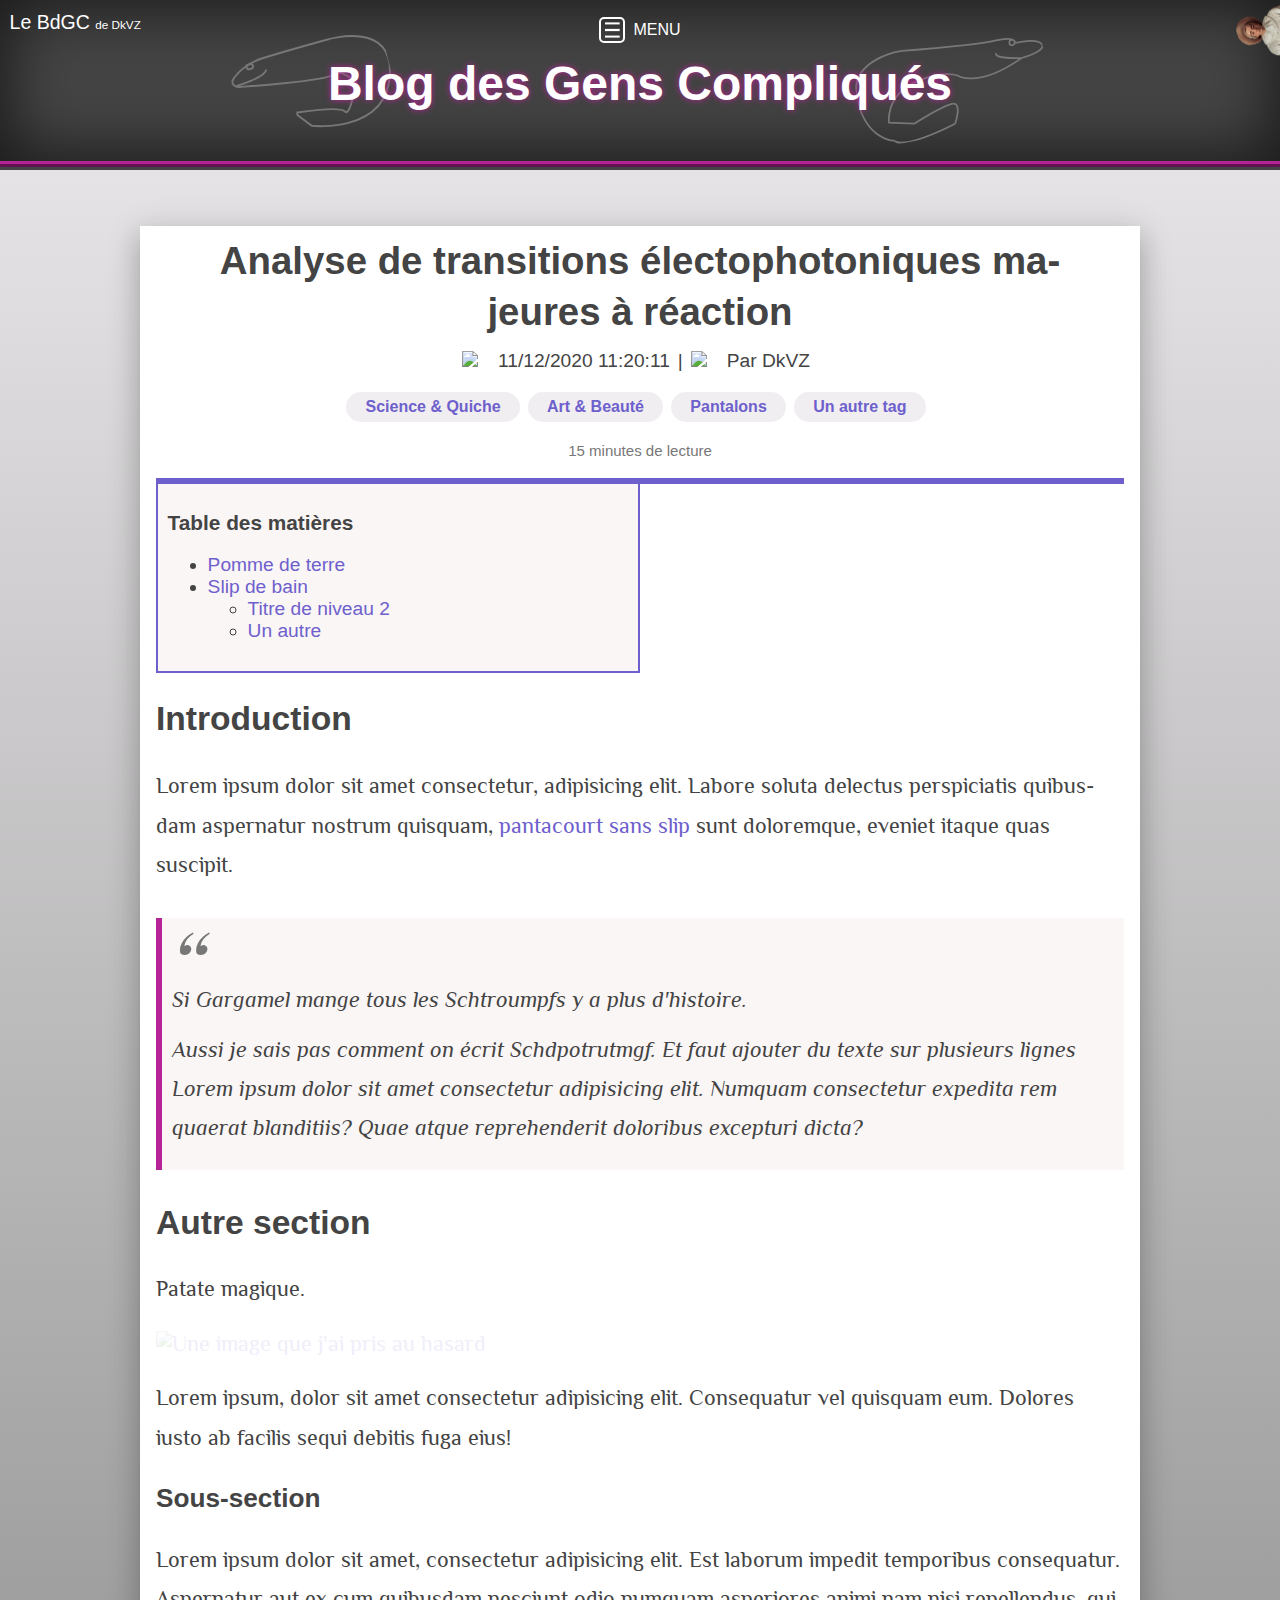
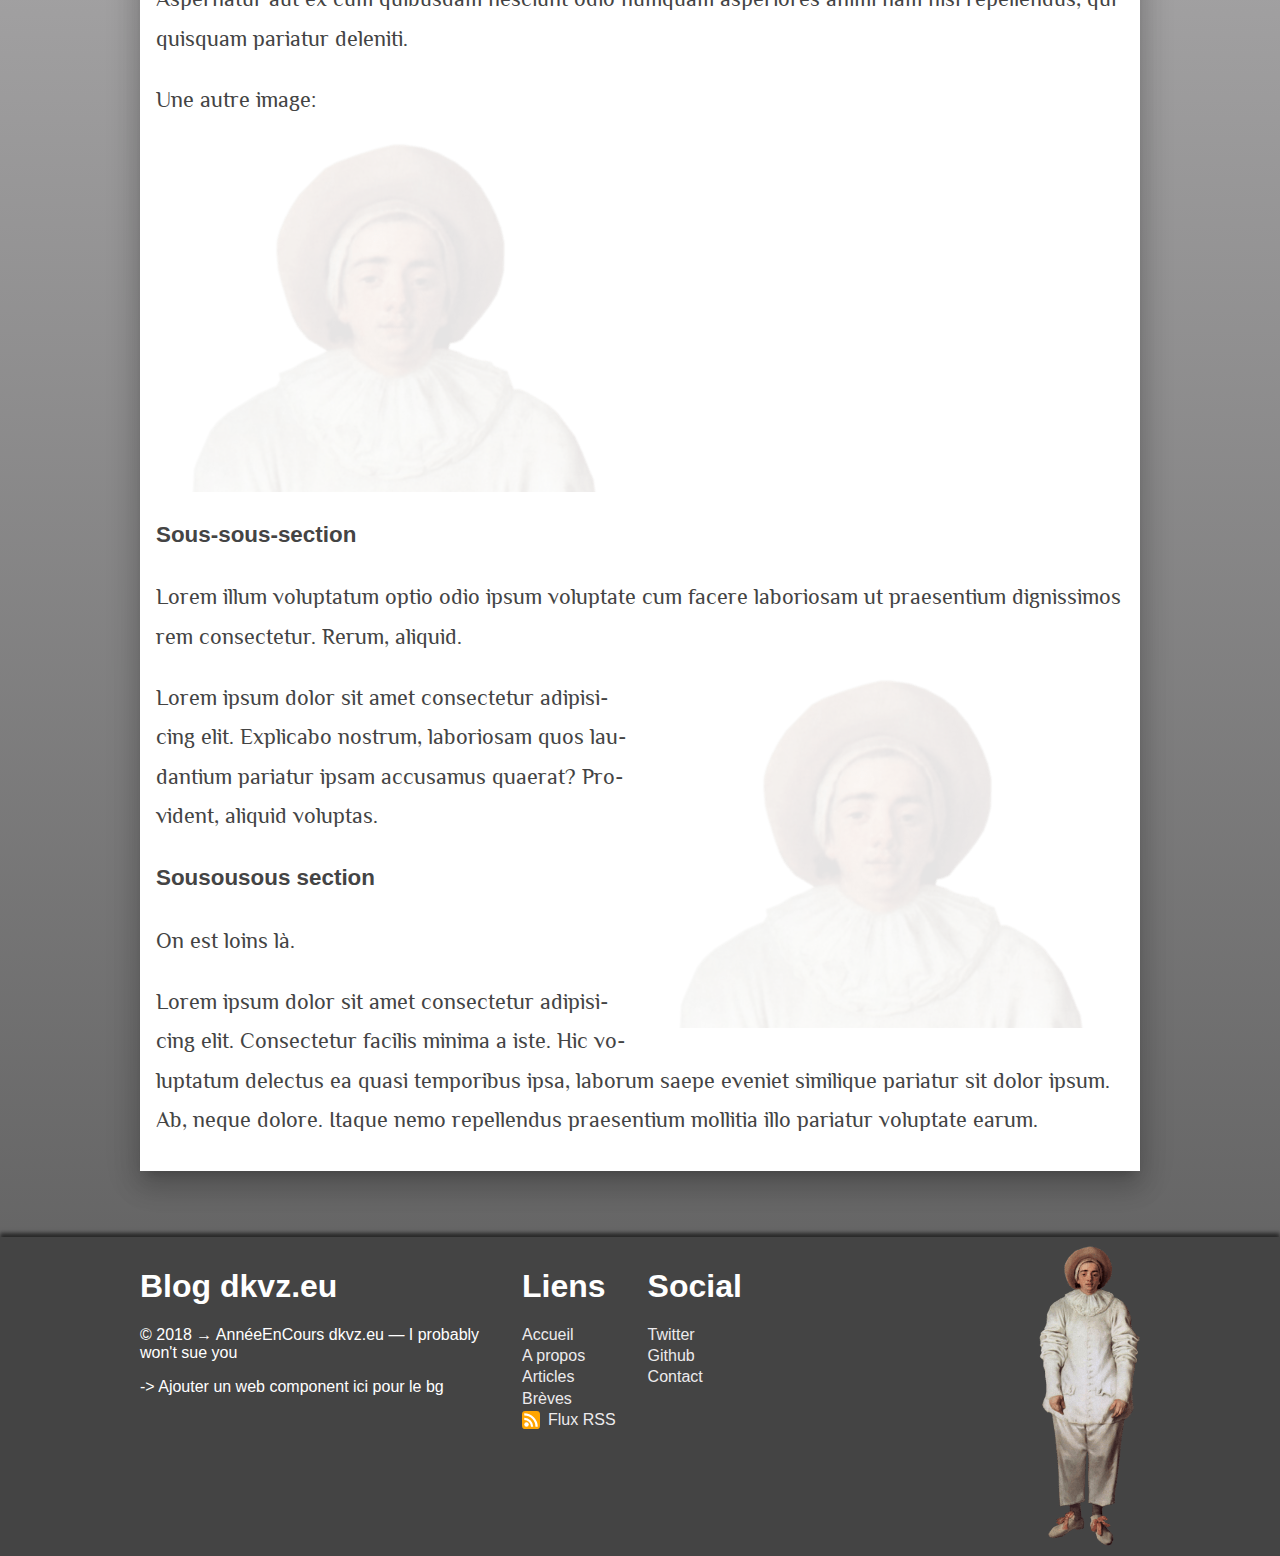
==== src/article.html @ 283147e5 "Add RSS feed icon" ====
<!DOCTYPE html>
<html lang="fr">

<head>
  <meta charset="UTF-8">
  <meta name="viewport" content="width=device-width, initial-scale=1.0">
  <link rel="preconnect" href="https://fonts.googleapis.com">
  <link rel="preconnect" href="https://fonts.gstatic.com" crossorigin>
  <link href="https://fonts.googleapis.com/css2?family=Philosopher:ital,wght@0,400;0,700;1,400;1,700&display=swap" rel="stylesheet"> 
  <link rel="stylesheet" href="css/style.css">
  <title>DkVZ.eu Blog 3.0 - Proof of concept</title>
  <noscript>
    <style>
      ._js-only {
        display: none !important;
      }
    </style>
  </noscript>
  <script defer="defer" src="js/main.js"></script>
  <script defer="defer" src="js/article.js"></script>
</head>

<body class="bg--gradient">
  <aside class="header">
    <a class="header__title" href="/">Le BdGC <span class="text text--smaller">de DkVZ</span></a>
    <label class="menu-btn input" tabindex="0" role="button" aria-controls="menu" aria-label="Afficher le menu"
      for="menu-checkbox">
      <svg class="menu-btn__icon" viewBox="0 0 7 7">
        <rect class="line-1" y="0" width="7" height="1"></rect>
        <rect class="line-2" y="3" width="7" height="1"></rect>
        <rect class="line-3" y="6" width="7" height="1"></rect>
      </svg>
      <span>Menu</span>
    </label>
    <input aria-hidden="true" type="checkbox" id="menu-checkbox" name="menu-checkbox">
    <div id="menu">
      <nav class="menu">
        <div class="section-title">
          <h1 class="section-title__big-title">Menu</h1>
        </div>
        <ul class="menu__list">
          <li>
            <a href="index.html">Accueil</a>
          </li>
          <li>
            <a href="article.html">Blog</a>
          </li>
          <li>
            <a href="#">Contact</a>
          </li>
          <li>
            <a href="#">About us</a>
          </li>
        </ul>
      </nav>
    </div>
  </aside>
  <header class="hero">
    <div class="hero__inner">
      <noscript>
        <img class="hero__img hero__img--v1" src="img/shrimp_plain1.svg" alt="Brand logo 1">
        <img class="hero__img hero__img--v2" src="img/shrimp_plain2.svg" alt="Brand logo 2">
      </noscript>
      <svg class="hero__img hero__img--v1 _js-only" viewBox="0 0 587.5 386.1">
        <g fill="none" stroke="#000">
          <path
            d="m8.761 125.5s39.02-50.21 131.9-55.45c92.85-5.238 243.3-8.839 243.3-8.839s260.6-14.45 193.2 187.4c-67.48 201.8-323.3 107.4-323.3 107.4l-42.04-51.56 1.912-8.809s155.8 13.05 171.7 38.7c15.84 25.66 64.48-96.56 64.48-96.56s-38.02-61.14-74.13-45.8c-36.11 15.34-339.4-38.07-339.4-38.07s-32.77-2.435-27.47-28.42"
            stroke-width="1.875" />
          <ellipse cx="84.63" cy="89" rx="12.61" ry="9.085" stroke-width="1.875" />
          <path d="m15.26 146.6s118.7-4.896 125.4-33.02" stroke-width="1.875" />
        </g>
      </svg>
      <svg class="hero__img hero__img--v2 _js-only" viewBox="0 0 216.5 117.7">
        <g transform="translate(-137 -93.78)">
          <path
            d="m162.8 143.1c34.08-5.722 26.66-10.79 26.66-10.79m-16.41-8.322a3.018 3.018 0 0 1-3.018 3.018 3.018 3.018 0 0 1-3.018-3.018 3.018 3.018 0 0 1 3.018-3.018 3.018 3.018 0 0 1 3.018 3.018zm77.22 77.5s-13.44-23.57-0.7071-22.63c12.73 0.9428 45.49 13.67 45.49 13.67l27.98-6.439s-1.309-29.01-35.15-38.51c-33.84-9.5-50.58 1.107-50.58 1.107s-19.6 18.99-74.5-5.592c0 0-29.17-2.189-25.42-10.79 3.752-8.602 29.16-7.136 29.16-7.136s-1.652-8.133 20.65-7.039c22.3 1.095 106.2-8.535 106.2-8.535m27.33 97.55s-5.186 12.73-70.48-5.657m43.14-91.89s61.97-3.407 59.85 44.48c-2.113 47.89-32.52 53.07-32.52 53.07"
            fill="none" stroke="#000" stroke-width=".5292" />
        </g>
      </svg>
    </div>
    <div class="hero__mid">
      <h1 class="main-title">Blog des Gens Compliqués</h1>
    </div>
    <!--
    <div class="hero__bottom">
      Search bar will be here for pages other than the main
    </div>
    -->
  </header>

  <main class="trans-left">

    <article class="content-card content-card--page-card">
      <div class="article-header">
        <h1 class="article-header__title">
          Analyse de transitions électophotoniques majeures à réaction
        </h1>
        <div class="article-header__desc mt-2">
          <img width="28" src="img/calendar-alt.svg" class="icon" alt="Publié le">
          <span>11/12/2020 11:20:11</span>
          <span>|</span>
          <img width="28" src="img/edit.svg" class="icon" alt="Ecrit par">
          <span>Par DkVZ</span>
        </div>
        <div class="article-header__desc">
          <span class="pill mt-3">
            <a href="#">Science & Quiche</a>
          </span>
          <span class="pill mt-3">
            <a href="#">Art & Beauté</a>
          </span>
          <span class="pill mt-3">
            <a href="#">Pantalons</a>
          </span>
          <span class="pill mt-3">
            <a href="#">Un autre tag</a>
          </span>
        </div>
        <div class="article-header__desc text-muted mt-3">
          15 minutes de lecture
        </div>
      </div>

      <div class="article-toc">
        <h2 class="article-toc__title">Table des matières</h2>
        <ul>
          <li>
            <a href="#">Pomme de terre</a>
          </li>
          <li><a href="#">Slip de bain</a>
            <ul>
              <li><a href="#">Titre de niveau 2</a></li>
              <li><a href="#">Un autre</a></li>
            </ul>
          </li>
        </ul>
      </div>

      <div class="article-content">
        <h2>Introduction</h2>

        <p>Lorem ipsum dolor sit amet consectetur, adipisicing elit. Labore soluta delectus perspiciatis quibusdam
          aspernatur nostrum quisquam, <a href="https://dkvz.eu" target="_blank" rel="noopener noreferrer">pantacourt
            sans slip</a> sunt doloremque, eveniet itaque quas suscipit.</p>

        <blockquote>
          <p>Si Gargamel mange tous les Schtroumpfs y a plus d'histoire.</p>
          <p>Aussi je sais pas comment on écrit Schdpotrutmgf. Et faut ajouter du texte sur plusieurs lignes Lorem ipsum
            dolor sit amet consectetur adipisicing elit. Numquam consectetur expedita rem quaerat blanditiis? Quae atque
            reprehenderit doloribus excepturi dicta?</p>
        </blockquote>

        <h2>Autre section</h2>
        <p>Patate magique.</p>

        <img-lightbox class="article-image">
          <a href="img/some-image.png" target="_blank" rel="noopener noreferrer">
            <img src="img/some-image.png" alt="Une image que j'ai pris au hasard">
          </a>
        </img-lightbox>

        <p>Lorem ipsum, dolor sit amet consectetur adipisicing elit. Consequatur vel quisquam eum. Dolores iusto ab
          facilis sequi debitis fuga eius!</p>

        <h3>Sous-section</h3>
        <p>Lorem ipsum dolor sit amet, consectetur adipisicing elit. Est laborum impedit temporibus consequatur.
          Aspernatur aut ex cum quibusdam nesciunt odio numquam asperiores animi nam nisi repellendus, qui quisquam
          pariatur deleniti.</p>

        <p>Une autre image:</p>

        <div class="center-image">
          <img-lightbox class="article-image">
            <a href="img/gilleshead_350.png" target="_blank" rel="noopener noreferrer">
              <img src="img/gilleshead_350.png" alt="C'est Gilles. Je pense.">
            </a>
          </img-lightbox>
        </div>

        <h4>Sous-sous-section</h4>
        <p>Lorem illum voluptatum optio odio ipsum voluptate cum facere laboriosam ut praesentium dignissimos rem
          consectetur. Rerum, aliquid.</p>

        <div class="right">
          <img-lightbox class="article-image">
            <a href="img/gilleshead_350.png" target="_blank" rel="noopener noreferrer">
              <img src="img/gilleshead_350.png" alt="C'est Gilles. Je pense.">
            </a>
          </img-lightbox>
        </div>

        <p>Lorem ipsum dolor sit amet consectetur adipisicing elit. Explicabo nostrum, laboriosam quos laudantium
          pariatur ipsam accusamus quaerat? Provident, aliquid voluptas.</p>

        <h4>Sousousous section</h4>
        <p>On est loins là.</p>
        <p>Lorem ipsum dolor sit amet consectetur adipisicing elit. Consectetur facilis minima a iste. Hic voluptatum
          delectus ea quasi temporibus ipsa, laborum saepe eveniet similique pariatur sit dolor ipsum. Ab, neque dolore.
          Itaque nemo repellendus praesentium mollitia illo pariatur voluptate earum.</p>
      </div>

    </article>

  </main>
  <footer>
    <div class="footer">
      <div class="footer-sections">
        <section>
          <h1>Blog dkvz.eu</h1>
          <p>© 2018 &rarr; AnnéeEnCours dkvz.eu &mdash; I probably won't sue you</p>
          <p>-&gt; Ajouter un web component ici pour le bg</p>
        </section>
        <section>
          <h1>Liens</h1>
          <ul>
            <li><a href="#">Accueil</a></li>
            <li><a href="#">A propos</a></li>
            <li><a href="#">Articles</a></li>
            <li><a href="#">Brèves</a></li>
            <li><a href="#" class="flex--center"><img class="mr--1" src="img/rss_feed.svg" height="18" alt="RSS feed icon"> Flux RSS</a></li>
          </ul>
        </section>
        <section>
          <h1>Social</h1>
          <ul>
            <li><a href="#">Twitter</a></li>
            <li><a href="#">Github</a></li>
            <li><a href="#">Contact</a></li>
          </ul>
        </section>
      </div>
      <img src="img/gillescut_300.png" alt="Test Image 2">
    </div>
  </footer>

  <script src="https://unpkg.com/@dkvz/img-lightbox@0.2.0/dist/img-lightbox.js"></script>
  <script>
    customElements.define('img-lightbox', ImgLightbox.default);
  </script>

</body>

</html>
---- src/css/style.css ----
:root {
  --primary-color: rgb(110, 96, 204);
  --accent-color: rgb(182, 35, 150);
  --accent-color-lighter: rgba(224, 66, 190, 0.7);
  --ui-color: rgb(78, 205, 196);
  --secondary-color: #edebed;
  --secondary-color-transp: rgba(237, 235, 237, 0.86);
  --grayed-color: #777;
  --light-gray-color: #aaa;
  --lighter-gray: #faf6f6;
  --light-color: #fff;
  /*--dark-color: #555;*/
  --dark-color: rgb(68, 68, 68);
  --dark-color-transp: rgba(68, 68, 68, 0.86);
  --dark-color-extra-transp: rgb(68, 68, 68, 0.6);
  --main-padding: 0.6rem;
  --content-padding: 0.6rem;
  --card-padding: 0.7rem;
  --ui-shadow: 0px 0px 4px var(--dark-color);
  --text-shadow-1: 2px 2px 2px var(--accent-color);
  --text-shadow-2: 0px 0px 6px var(--accent-color);
  --main-font: 'Segoe UI', Tahoma, Geneva, Verdana, sans-serif;
  --container-width: 1000px;
  --hero-inset-shadow: inset 0px 0px 60px 10px rgba(0, 0, 0, .6);
}

* {
  box-sizing: border-box;
}

html, body {
  min-height: 100vh;
}

/** Utilities **/

.bg--gradient {
  background-color: var(--secondary-color);
  /*background: linear-gradient(to bottom, rgba(220,220,220,0.9) 0%,rgba(69,90,100,0.9) 100%);*/
  background: linear-gradient(to bottom, var(--secondary-color) 0%,rgba(68,68,68,0.9) 100%);
}

.flex--center {
  display: flex;
  justify-content: center;
  align-items: center;
}

.mr--1 {
  margin-right: 0.5rem;
}

/** End utilities **/

body {
  font-family: var(--main-font);
  display: flex;
  flex-direction: column;
  justify-content: center;
  color: var(--dark-color);
  /*background-color: var(--secondary-color);*/
  padding: 0;
  margin: 0;
  overflow-x: hidden;
}

body[data-overlay]:after {
  content: "";
  display: block;
  position: absolute;
  top: 0;
  left: 0;
  height: 100%;
  width: 100%;
  z-index: 12;
  background-color: #000;
  background-color: rgba(0,0,0,0.6);
}

body[data-overlay] {
  overflow: hidden;
}

a {
  text-decoration: none;
  color: var(--primary-color);
}

a:hover,
a:active {
  animation: zomg 3s infinite;
}

.article-image {
  box-shadow: var(--ui-shadow);
}

.to-reveal {
  opacity: 0.1;
  transition: opacity 0.5s;
}

/* 
This isn't BEM but it's historical to work
with blog content
*/
.center-image {
  margin: 0 auto;
}

img-lightbox:active, img-lightbox:focus {
  outline: 4px solid var(--ui-color);
}

img-lightbox a, img-lightbox img {
  display: block;
  max-width: 100%;
}

/* 
Found the basis here:
https://css-tricks.com/snippets/css/simple-and-nice-blockquote-styling
*/
blockquote {
  background: var(--lighter-gray);
  border-left: 6px solid var(--accent-color);
  font-style: italic;
  margin: 1.5em 0;
  padding: 0.5em 10px;
  quotes: "\201C""\201D""\2018""\2019";
}

blockquote:before {
  color: var(--grayed-color);
  content: open-quote;
  font-size: 4em;
  line-height: 0.1em;
  margin-right: 0.25em;
  vertical-align: -0.5em;
}

blockquote p {
  margin: 0.7rem 0;
}

.header {
  position: absolute;
  top: 0;
  left: 0;
  width: 100%;
  /* Had to fix the height for the menu */
  height: 60px;
  background-image: url('../img/gilleshead_rotated.png');
  background-position: center right;
  background-size: contain;
  background-repeat: no-repeat;
  padding: var(--main-padding);
  display: grid;
  grid-template-columns: 1fr auto 1fr;
  transition: all .3s ease;
  color: var(--light-color);
  transform-origin: top;
}

.header--sticky {
  position: fixed;
  height: initial;
  background-color: var(--light-color);
  padding: 1.2rem;
  color: var(--dark-color);
  z-index: 15;
}

#menu-checkbox {
  visibility: hidden;
}

#menu {
  position: fixed;
  z-index: 550;
  top: 80px;
  bottom: 1rem;
  left: 2rem;
  right: 2rem;
  overflow-y: auto;
  color: var(--light-color);
  font-size: 1.4rem;
  box-shadow: 0px 2px 10px 5px rgba(0,0,0,0.5), var(--hero-inset-shadow);
  background-color: var(--dark-color-transp);
  background-image: linear-gradient(var(--dark-color-transp), var(--secondary-color-transp));
  background-image: url('../img/pat_shrimp.png'), linear-gradient(var(--dark-color-transp) 70%, var(--secondary-color-transp) 130%);
  border: 1px solid var(--dark-color);
  transition: visibility 0s linear 0.6s, transform 0.6s;
  transform: scaleY(0);
  transform-origin: top center;
  visibility: hidden;
}

/*
Selector is overly complicated but I wanted the nav
element to be closer to the ul with the actual
navigation links.
*/
#menu-checkbox:checked~div#menu {
  visibility: visible;
  transform: scaleY(1);
  animation: gradient 12s 1s ease infinite;
  transition: transform 0.6s;
}

.menu {
  display: flex;
  flex-direction: column;
  align-items: center;
  justify-content: center;
  padding: var(--card-padding);
}

.menu__list {
  list-style: none;
  margin: 0;
  padding: 0;
}

.menu__list a {
  display: block;
  color: var(--light-color);
  padding: 0.4rem 0.4rem;
}

.menu__list a:hover,
.menu__list a:active, 
.menu__list a:focus {
  background-color: var(--dark-color-extra-transp);
}

.hero {
  position: absolute;
  top: 0;
  left: 0;
  height: 170px;
  width: 100%;
  background-color: var(--dark-color);
  border-bottom: 3px solid var(--dark-color);
  color: var(--light-color);
  z-index: -10;
  display: flex;
  flex-direction: column;
  justify-content: space-between;
}

.hero__inner {
  position: absolute;
  top: 0;
  left: 0;
  width: 100%;
  height: 100%;
  border-bottom: 6px ridge var(--accent-color);
  color: var(--light-color);
  display: flex;
  align-items: center;
  justify-content: space-around;
  box-shadow: var(--hero-inset-shadow);
}

.hero__mid {
  flex: 1;
  display: flex;
  align-items: center;
  justify-content: center;
  z-index: 1;
}

.hero__bottom {
  z-index: 2;
}

.hero__img {
  height: 45%;
}

svg.hero__img  * {
  stroke: var(--grayed-color);
}

.hero__img--v1 {
  transform: rotate(-14deg);
}

.hero__img--v2 {
  transform: rotate(-11deg) scaleX(-1);
}

svg.hero__img--v1 * {
  stroke-width: 7px;
}

svg.hero__img--v2 * {
  stroke-width: 2px;
}


svg.hero__img--v2-loaded * {
  stroke-width: 3px;
  fill: transparent;
}

.header__title {
  margin: 0;
  padding: 0.1rem 0;
  font-size: 0.94rem;
  text-decoration: none;
  color: var(--light-color);
}

.main-title {
  text-shadow: var(--text-shadow-2);
  text-align: center;
  font-size: 2rem;
}

body > footer {
  color: var(--light-color);
  background-color: var(--dark-color);
  box-shadow: 0 -4px 4px rgba(0, 0, 0, .6);
}

body > main {
  flex: 1;
  /** Required to display 
  inline-block elements
  at the center **/
  text-align: center;
  margin-top: 1rem;
  margin-bottom: 1rem;
}

body > footer {
  padding: var(--main-padding);
}

/*
I can't use BEM for center-image because
it's used in the blog posts as well.
This is a valid block name, though
*/
.center-image {
  text-align: center;
}

.center-image img {
  max-width: 100%;
}

.text--smaller {
  font-size: 0.6em;
}

.content-card {
  text-align: left;
  hyphens: auto;
  background-color: var(--light-color);
  color: var(--dark-color);
  box-shadow: rgba(0, 0, 0, .14) 0px 16px 24px 2px, rgba(0, 0, 0, .12) 0px 6px 30px 5px, rgba(0, 0, 0, .2) 0px 8px 10px -7px;
  width: 99.6%;
  padding: var(--content-padding);
  margin-bottom: 2.5rem;
}

.content-card, .footer {
  max-width: var(--container-width);
  margin-left: auto;
  margin-right: auto;
}

.content-card--l-margin {
  margin-bottom: 5rem;
}

.content-card--transp {
  background-color: rgba(255, 255, 255, 0.82);
}

.content-card--page-card {
  margin-top: 200px;
  padding-left: 1rem;
  padding-right: 1rem;
  font-size: 1rem;
}

.content-card--page-card p {
  line-height: 1.75;
}

/* Parent element for all of the 
article content and headlines */
.article-content {
  font-family: 'Philosopher', serif;
  font-size: 1.2rem;
}

.article-content h1,
.article-content h2,
.article-content h3,
.article-content h4,
.article-content h5,
.article-content h6 {
  font-family: var(--main-font);
}

.cta {
  margin-top: 110px;
  width: min-content;
}

.footer, .card__footer {
  display: flex;
  justify-content: space-between;
  align-items: flex-end;
}

.footer ul {
  list-style-type: none;
  margin: 0;
  padding: 0;
}

.footer ul li {
  margin-bottom: 0.2rem;
}

.footer a {
  color: var(--secondary-color);
  text-decoration: none;
}

.footer a:hover {
  color: var(--light-color);
  animation: none;
}

.footer-sections {
  display: flex;
  flex-direction: column;
  margin-bottom: 1.2rem;
}

.footer-sections p {
  color: var(--light-color);
}

.cta-buttons {
  display: grid;
  grid-gap: 1rem;
  margin: 0 auto;
  justify-content: center;
}

/*
.btn {
  font-family: var(--main-font);
  border: solid 1px var(--accent-color-lighter);
  border-bottom: solid 1px var(--accent-color);
  background-color: var(--ui-color);
  color: var(--accent-color);
  box-shadow: rgba(0, 0, 0, 0.15) 0px 1px 3px 0px, rgba(0, 0, 0, 0.08) 0px 1px 2px 0px;
  cursor: pointer;
  font-size: 1.1rem;
  /* We're using +2 because original border was 1px and we're
    switching to 3px, so we need +2 for the padding */
  
  /*
  padding: calc(0.3rem + 2px) calc(1.4rem + 2px);
  border-radius: 5px;
  font-weight: bolder;
  -webkit-appearance: none;
  outline: 0;
  transition: transform .3s, background-color .3s;
}*/

.btn {
  background-color: var(--light-gray-color);
  color: var(--dark-color);
  border-radius: 6px;
  padding: 0.6rem 0.8rem;
  padding: calc(0.4rem + 3px) calc(0.8rem + 3px);
  border: 0;
  font-size: 1.1rem;
  box-shadow: 5px 5px 0px 0px rgba(0, 0, 0, 0.15);
  cursor: pointer;
  -webkit-appearance: none;
  outline: 0;
  transition: transform .3s, background-color .3s;
  font-weight: bold;
}


.btn:hover, .btn:focus, .btn:active {
  background-color: var(--grayed-color);
  color: var(--lighter-gray);
}

.btn:focus, .btn:active {
  padding: 0.4rem 0.8rem;
  border: 3px solid var(--accent-color);
}

/*.cta-buttons__btn {
  
}*/

/*.card-list {
  display: flex;
  flex-direction: column;
  align-items: center;
  justify-content: center;
  padding: 1.2rem;
}*/

.card-list {
  padding: 0;
  display: grid;
  grid-template-columns: 1fr;
  grid-gap: 2rem;
  max-width: 980px;
  margin: 0 auto;
  padding-top: 1rem;
  padding-bottom: 1rem;
}

.card-list--single {
  grid-template-columns: 1fr;
}

.section-title {
  text-align: center;
  margin: 1.2rem 0 0.8rem 0;
}

.section-title__title,
.section-title__big-title,
.article-header {
  padding: 0 0 1.2rem 0;
  border-bottom: solid 6px var(--primary-color);
}

.section-title__title,
.section-title__big-title {
  display: inline-block;
  margin: 0 auto;
  font-size: 1.4rem;
  font-weight: bolder;
}

.section-title__big-title {
  font-size: 1.8rem;
}

.article-header__title {
  margin: 0 auto;
  text-align: center;
  font-size: 2rem;
  line-height: 2.85rem; 
}

.article-header__desc {
  display: flex;
  align-items: center;
  justify-content: center;
  flex-wrap: wrap;
}

.article-header__desc > * {
  margin-right: 0.5rem;
}

.article-toc {
  padding: var(--main-padding);
  border: 2px solid var(--primary-color);
  border-top: none;
  background-color: var(--lighter-gray);
}

.article-toc__title {
  font-size: 1.3rem;
}

.card {
  position: relative;
  background-color: var(--light-color);
  /*border: 1px solid var(--secondary-color);*/
  /*box-shadow: rgba(0, 0, 0, 0.14) 0px 2px 2px 0px, rgba(0, 0, 0, 0.12) 0px 3px 1px -2px, rgba(0, 0, 0, 0.2) 0px 1px 5px 0px;*/
  box-shadow: 0px 0px 4px 2px rgba(0, 0, 0, .2);
  /* A very subtle border
     radius just makes things 
      better */
  border-radius: 2px;
  /** Flex is only needed if we want to use a grid as the parent 
  Unless we tell that grid to not stretch things I guess **/
  display: flex;
  flex-direction: column;
}

.card__header {
  overflow: hidden;
  display: flex;
  text-align: initial;
  flex-direction: column-reverse;
  justify-content: center;
  align-items: center;
}

.card__date-pill {
  position: absolute;
  top: 20px;
  right: 20px;
  border-radius: 100%;
  background-color: var(--accent-color);
  color: var(--light-color);
  padding: 0.8rem;
  word-break: break-all;
  width: 55px;
  height: 55px;
  text-align: center;
  font-size: 0.6rem;
  display: flex;
  justify-content: center;
  align-items: center;
}

.card--hoverable {
  transition: box-shadow .25s;
}

.card--hoverable:hover {
  box-shadow: 0 8px 17px 0 rgba(0,0,0,.2),0 6px 20px 0 rgba(0,0,0,.19);
}

.card--hoverable:hover .card__large-img {
  transform: scale(1.04);
  opacity: 0.8;
}

.card--no-overflow {
  overflow: visible;
}

.card__body {
  flex: 1;
  padding: var(--card-padding);
  text-align: justify;
  /*box-shadow: inset 0px 0px 2px rgba(0, 0, 0, .5);*/
}

.card__large-img {
  width: 100%;
  transition: opacity 0.2s, transform 0.3s;
}

.card__img {
  border-radius: 50%;
  margin: 1rem;
  margin-top: -30px;
  box-shadow: 2px 2px 5px rgba(0, 0, 0, .6);
  height: 110px;
  background: var(--light-color);
}

.card__header h1 {
  padding: var(--card-padding);
  margin: 0;
  margin-top: 0.3rem;
  font-size: 1.6rem;
}

.card__header h1::after {
  display: block;
  margin-top: 1rem;
  height: 6px;
  width: 65px;
  background-color: var(--accent-color);
  content: "";
}

.card__body h1 {
  margin: 0;
  font-size: 1.3rem;
}

.card--border-top, .card__footer {
  border-top: 1px solid rgba(150,150,150,0.35);
}

.card__footer {
  padding: 1.2rem var(--card-padding);
}

.card__footer a {
  text-transform: uppercase;
  text-decoration: none;
  font-size: 0.82rem;
  color: var(--accent-color);
}

.card__footer a:hover {
  text-transform: uppercase;
  text-decoration: none;
  color: var(--accent-color-lighter);
  animation: none;
}

.card__info {
  display: flex;
  flex-direction: column;
  justify-content: space-between;
  width: 100%;
  margin-bottom: 0.6rem;
}

.card__info > div {
  padding: var(--card-padding);
  color: var(--grayed-color);
  /*border-top: 4px solid var(--accent-color);*/
}

.search {
  display: flex;
  width: 250px;
}

.search__label {
  width: 100%;
  border: 3px solid var(--dark-color);
  padding: 0;
  margin: 0;
  display: flex;
  align-items: center;
  box-shadow: var(--ui-shadow);
  background-color: var(--dark-color);
}

.search__img {
  background-color: var(--dark-color);
  padding: 0.2rem 0.8rem;
  height: 34px;
}

.input {
  border: none;
  padding-left: 0.2rem;
  padding-right: 0.2rem;
}

input[type="text"] {
  font-family: var(--main-font);
  padding: 10px 6px;
} 

.search__input {
  min-width: 0;
  font-size: 1rem;
  flex: 1;
} 

.input:focus {
  outline: 2px solid var(--accent-color);
}

.input::-moz-focus-inner {
  border: 0;
}

.menu-btn {
  cursor: pointer;
  font-family: var(--main-font);
  border: none;
  background-color: transparent;
  /*padding: 0.3rem 0.5rem;*/
  color: var(--light-color);
  padding: 0.3rem 0;
  display: flex;
  justify-content: center;
  align-items: center;
  font-size: 0.85rem;
  text-transform: uppercase;
}

.header--sticky .menu-btn, .header--sticky .header__title {
  color: var(--dark-color);
}

.menu-btn__icon {
  height: 26px;
  padding: 0.2rem;
  border-radius: 5px;
  margin-right: 0.5rem;
  margin-left: 0.4rem;
  border: 2px solid var(--light-color);
}

.header--sticky .menu-btn__icon {
  border: 2px solid var(--dark-color);
}

.menu-btn span {
  margin-right: 0.4rem;
}

.menu-btn__icon rect {
  transition: opacity .6s, transform .6s;
  fill: var(--light-color);
}

.header--sticky .menu-btn__icon rect {
  fill: var(--dark-color);
}

.menu-btn.open .menu-btn__icon .line-2 {
  opacity: 0;
}

.menu-btn:hover .menu-btn__icon .line-1 {
  animation: refill 1s infinite;
}

.menu-btn:hover .menu-btn__icon .line-2 {
  animation: refill 4s infinite;
}

.menu-btn:hover .menu-btn__icon .line-3 {
  animation: refill 1s infinite 0.2s;
}

.menu-btn.open .menu-btn__icon .line-1 {
  transform: rotate(45deg) translate(2px, -1px);
}

.menu-btn.open .menu-btn__icon .line-2 {
  opacity: 0;
}

.menu-btn.open .menu-btn__icon .line-3 {
  transform: rotate(-45deg) translate(-4px, -2px);
}

/*.card-list__btn {
  background-color: var(--light-gray-color);
}*/

.card-list--single .card-list__btn {
  grid-column: initial;
}

.card-list--single .card {
  margin-top: 2rem;
}

.pill {
  background-color: var(--secondary-color-transp);
  color: var(--primary-color);
  font-weight: bolder;
  font-size: 0.9rem;
  padding: 0.2rem 0.8rem;
  border-radius: 16px;
}

.pill a {
  color: var(--primary-color);
  transition: color .3s;
}

.pill a:hover,
.pill a:active {
  color: var(--accent-color);
  animation: none;
}

.icon {
  vertical-align: middle;
  height: 20px;
}

.quote-card {
  padding: 1rem;
  font-style: italic;
  color: var(--secondary-color);
  background-color: var(--dark-color);
}

.text-muted {
  color: var(--grayed-color);
  font-size: 0.94rem;
}

/* Group utilities here 
  (if I remember to) */

.mt-1 {
  margin-top: 0.4rem;
}

.mt-2 {
  margin-top: 0.8rem;
}

.mt-3 {
  margin-top: 1.2rem;
}

.right {
  float: right;
  margin-left: 0.8rem;
}

.left {
  float: left;
  margin-right: 0.8rem;
}

.scale-up {
  transform: scale(0.6);
  animation: scaleup 0.5s ease-in-out forwards;
}

@keyframes scaleup {
  0% {}

  100% {
    -webkit-transform: scale(1);
    transform: scale(1);
    opacity: 1;
  }
}

/* Simple page transition I'm using */
.trans-left {
  animation: transleft 0.6s ease;
}

@keyframes transleft {
  0% {
    transform: translate3d(-20vw, 0, 0);
  }

  100% {
    transform: translate3d(0, 0, 0);
  }
}

@keyframes refill {
  0%, 100% { fill: #7ccdea; }
  16%      { fill: #0074d9; }
  32%      { fill: #2ecc40; }
  48%      { fill: #ffdc00; }
  64%      { fill: #b10dc9; }
  80%      { fill: #ff4136; }
}

@keyframes zomg {
  0%, 100% { color: #7ccdea; }
  16%      { color: #0074d9; }
  32%      { color: #2ecc40; }
  48%      { color: #ffdc00; }
  64%      { color: #b10dc9; }
  80%      { color: #ff4136; }
}

@keyframes gradient {
	0% {
		background-position: 0% 0%
	}
	50% {
		background-position: 100% 100%
	}
	100% {
		background-position: 0% 0%
	}
}

/* .animate--scale-down {
  animation: scale-down 0.6s;
}

@keyframes scale-down {
  from {transform: scaleX(1)}
  to {transform: scaleX(0.1)}
} */

@media(min-width: 650px) {

  body > main {
    padding: var(--main-padding);
  }

  .main-title {
    font-size: 3rem;
  }

  .header__title {
    font-size: 1.22rem;
  }

  .menu-btn {
    font-size: 1rem;
  }

  .btn {
    font-size: 1.2rem;
  }

  .search {
    width: 320px;
  }

  .search__input {
    font-size: 1.1rem;
  }

  .hero__img {
    height: 65%;
  }

  .card-list {
    padding: 1rem;
    grid-template-columns: repeat(2, 1fr);
  }
  
  .card-list--single {
    grid-template-columns: 1fr;
  }

  .card-list__btn {
    grid-column: span 2;
  }

  .card__header {
    flex-direction: row;
    justify-content: space-between;
    align-items: stretch;
  }

  .content-card--page-card {
    font-size: 1.2rem;
  }

  .footer-sections {
    flex-direction: row;
    align-self: stretch;
    width: 100%;
    flex-wrap: wrap;
  }

  .footer-sections > section {
    margin-right: 2rem;
    max-width: 350px;
  }

  #menu {
    left: 20%;
    right: 20%;
  }

  .article-header__title {
    font-size: 2.4rem;
    line-height: 3.2rem;
    max-width: 88%;
  }

  .article-toc {
    display: inline-block;
    min-width: 50%;
  }

  .section-title__big-title {
    font-size: 2rem;
  }

  .article-content {
    font-size: 1.4rem;
  }

  .pill {
    font-size: 1rem;
    padding: 0.4rem 1.2rem;
  }

}

@media(min-width: 650px) and (max-width: 1024px) {

  .main-title {
    font-size: 2.4rem;
  }

}

@media(min-width: 800px) and (max-width: 1024px) {

  .content-card {
    width: 95%;
  }

  .cta {
    width: min-content;
  }

}
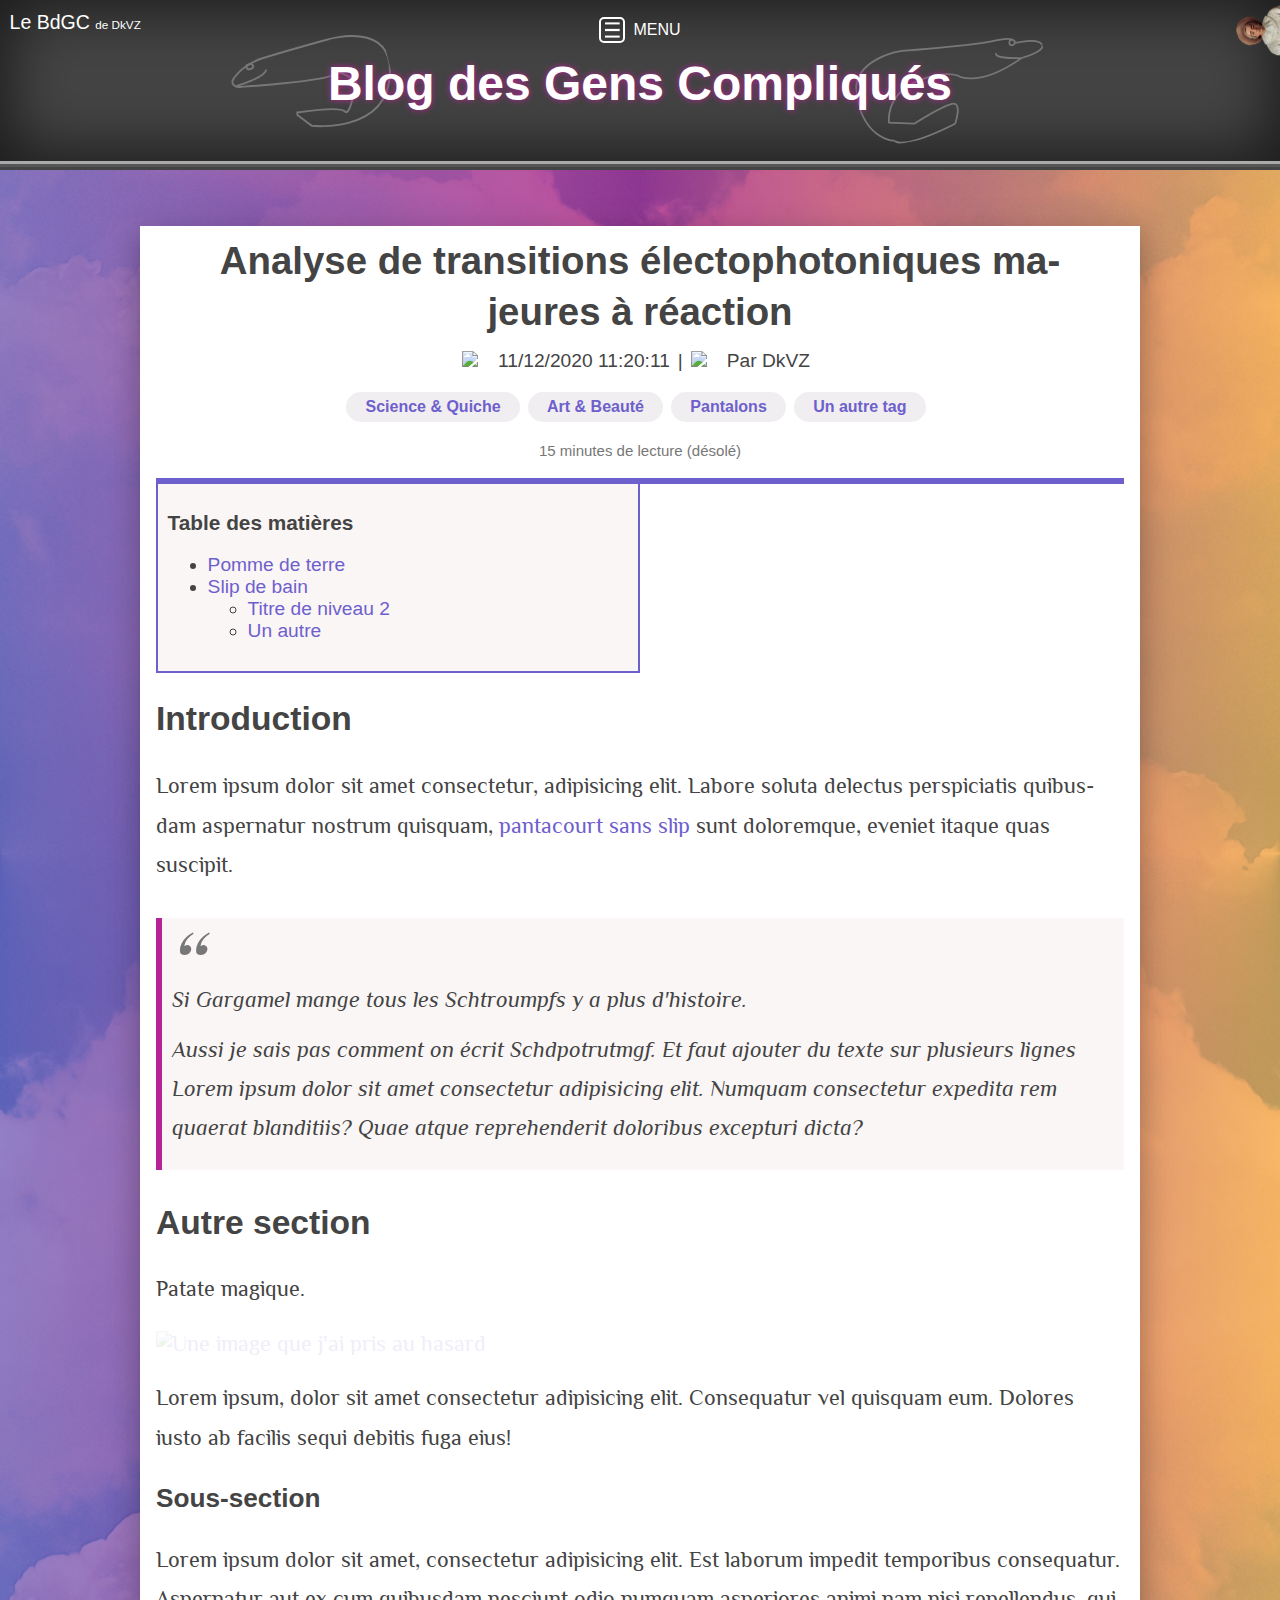
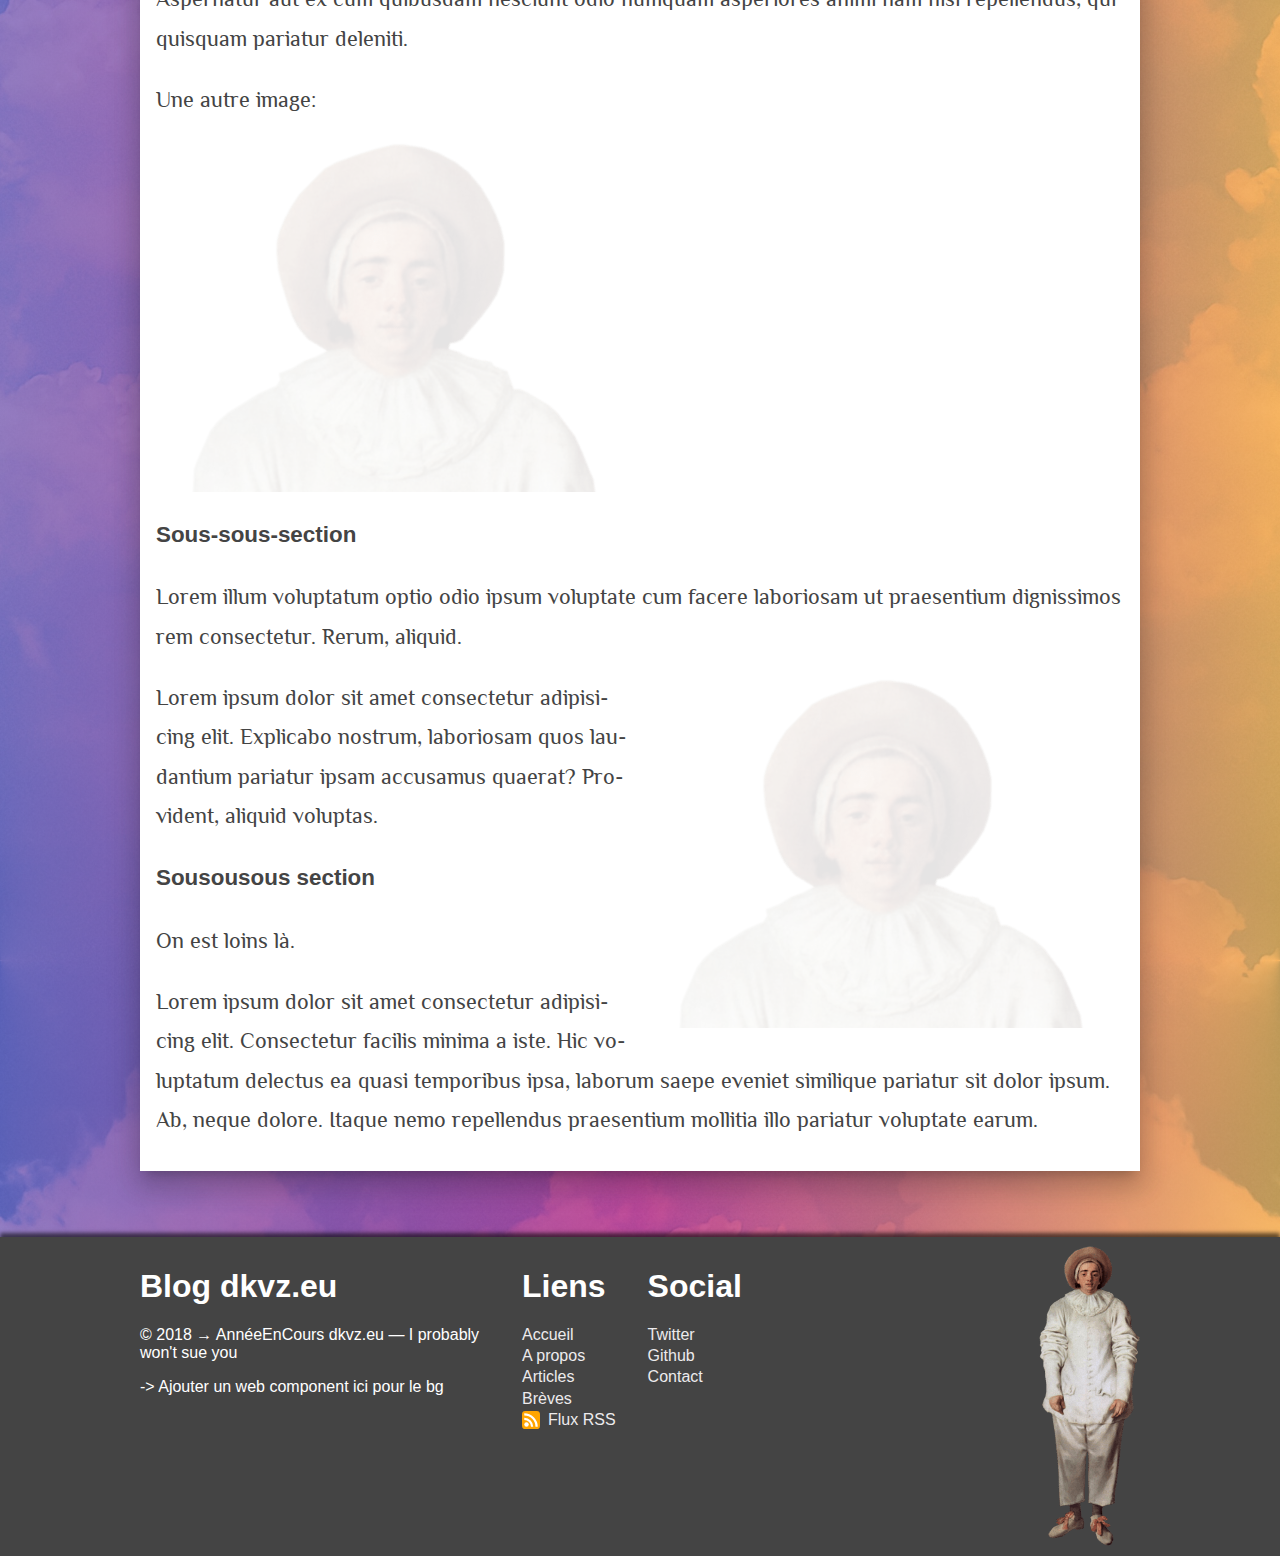
==== commit 2bd11932: "Nice background experiment on article page" ====
--- a/src/article.html
+++ b/src/article.html
@@ -20,7 +20,7 @@
   <script defer="defer" src="js/article.js"></script>
 </head>
 
-<body class="bg--gradient">
+<body class="bg--gradient-clouds">
   <aside class="header">
     <a class="header__title" href="/">Le BdGC <span class="text text--smaller">de DkVZ</span></a>
     <label class="menu-btn input" tabindex="0" role="button" aria-controls="menu" aria-label="Afficher le menu"
@@ -52,6 +52,11 @@
             <a href="#">About us</a>
           </li>
         </ul>
+        <div class="menu__socials">
+          <a href="#" title="Mon compte Twitter"><svg class="socials" viewBox="0 0 512 512"><path d="M459.37 151.716c.325 4.548.325 9.097.325 13.645 0 138.72-105.583 298.558-298.558 298.558-59.452 0-114.68-17.219-161.137-47.106 8.447.974 16.568 1.299 25.34 1.299 49.055 0 94.213-16.568 130.274-44.832-46.132-.975-84.792-31.188-98.112-72.772 6.498.974 12.995 1.624 19.818 1.624 9.421 0 18.843-1.3 27.614-3.573-48.081-9.747-84.143-51.98-84.143-102.985v-1.299c13.969 7.797 30.214 12.67 47.431 13.319-28.264-18.843-46.781-51.005-46.781-87.391 0-19.492 5.197-37.36 14.294-52.954 51.655 63.675 129.3 105.258 216.365 109.807-1.624-7.797-2.599-15.918-2.599-24.04 0-57.828 46.782-104.934 104.934-104.934 30.213 0 57.502 12.67 76.67 33.137 23.715-4.548 46.456-13.32 66.599-25.34-7.798 24.366-24.366 44.833-46.132 57.827 21.117-2.273 41.584-8.122 60.426-16.243-14.292 20.791-32.161 39.308-52.628 54.253z"/></svg></a>
+          <a href="#" title="Mon compte Github"><svg class="socials" viewBox="0 0 496 512"><path d="M165.9 397.4c0 2-2.3 3.6-5.2 3.6-3.3.3-5.6-1.3-5.6-3.6 0-2 2.3-3.6 5.2-3.6 3-.3 5.6 1.3 5.6 3.6zm-31.1-4.5c-.7 2 1.3 4.3 4.3 4.9 2.6 1 5.6 0 6.2-2s-1.3-4.3-4.3-5.2c-2.6-.7-5.5.3-6.2 2.3zm44.2-1.7c-2.9.7-4.9 2.6-4.6 4.9.3 2 2.9 3.3 5.9 2.6 2.9-.7 4.9-2.6 4.6-4.6-.3-1.9-3-3.2-5.9-2.9zM244.8 8C106.1 8 0 113.3 0 252c0 110.9 69.8 205.8 169.5 239.2 12.8 2.3 17.3-5.6 17.3-12.1 0-6.2-.3-40.4-.3-61.4 0 0-70 15-84.7-29.8 0 0-11.4-29.1-27.8-36.6 0 0-22.9-15.7 1.6-15.4 0 0 24.9 2 38.6 25.8 21.9 38.6 58.6 27.5 72.9 20.9 2.3-16 8.8-27.1 16-33.7-55.9-6.2-112.3-14.3-112.3-110.5 0-27.5 7.6-41.3 23.6-58.9-2.6-6.5-11.1-33.3 2.6-67.9 20.9-6.5 69 27 69 27 20-5.6 41.5-8.5 62.8-8.5s42.8 2.9 62.8 8.5c0 0 48.1-33.6 69-27 13.7 34.7 5.2 61.4 2.6 67.9 16 17.7 25.8 31.5 25.8 58.9 0 96.5-58.9 104.2-114.8 110.5 9.2 7.9 17 22.9 17 46.4 0 33.7-.3 75.4-.3 83.6 0 6.5 4.6 14.4 17.3 12.1C428.2 457.8 496 362.9 496 252 496 113.3 383.5 8 244.8 8zM97.2 352.9c-1.3 1-1 3.3.7 5.2 1.6 1.6 3.9 2.3 5.2 1 1.3-1 1-3.3-.7-5.2-1.6-1.6-3.9-2.3-5.2-1zm-10.8-8.1c-.7 1.3.3 2.9 2.3 3.9 1.6 1 3.6.7 4.3-.7.7-1.3-.3-2.9-2.3-3.9-2-.6-3.6-.3-4.3.7zm32.4 35.6c-1.6 1.3-1 4.3 1.3 6.2 2.3 2.3 5.2 2.6 6.5 1 1.3-1.3.7-4.3-1.3-6.2-2.2-2.3-5.2-2.6-6.5-1zm-11.4-14.7c-1.6 1-1.6 3.6 0 5.9 1.6 2.3 4.3 3.3 5.6 2.3 1.6-1.3 1.6-3.9 0-6.2-1.4-2.3-4-3.3-5.6-2z"/></svg></a>
+          <a href="#" title="Mon compte Youtube"><svg class="socials" viewBox="0 0 576 512"><path d="M549.655 124.083c-6.281-23.65-24.787-42.276-48.284-48.597C458.781 64 288 64 288 64S117.22 64 74.629 75.486c-23.497 6.322-42.003 24.947-48.284 48.597-11.412 42.867-11.412 132.305-11.412 132.305s0 89.438 11.412 132.305c6.281 23.65 24.787 41.5 48.284 47.821C117.22 448 288 448 288 448s170.78 0 213.371-11.486c23.497-6.321 42.003-24.171 48.284-47.821 11.412-42.867 11.412-132.305 11.412-132.305s0-89.438-11.412-132.305zm-317.51 213.508V175.185l142.739 81.205-142.739 81.201z"/></svg></a>
+        </div>
       </nav>
     </div>
   </aside>
@@ -117,7 +122,7 @@
           </span>
         </div>
         <div class="article-header__desc text-muted mt-3">
-          15 minutes de lecture
+          15 minutes de lecture (désolé)
         </div>
       </div>
 
--- a/src/css/style.css
+++ b/src/css/style.css
@@ -1,4 +1,8 @@
-:root {
+* {
+  box-sizing: border-box;
+}
+
+html {
   --primary-color: rgb(110, 96, 204);
   --accent-color: rgb(182, 35, 150);
   --accent-color-lighter: rgba(224, 66, 190, 0.7);
@@ -13,6 +17,7 @@
   --dark-color: rgb(68, 68, 68);
   --dark-color-transp: rgba(68, 68, 68, 0.86);
   --dark-color-extra-transp: rgb(68, 68, 68, 0.6);
+  --dark-color-quote: rgba(37, 6, 37, 0.15);
   --main-padding: 0.6rem;
   --content-padding: 0.6rem;
   --card-padding: 0.7rem;
@@ -20,12 +25,9 @@
   --text-shadow-1: 2px 2px 2px var(--accent-color);
   --text-shadow-2: 0px 0px 6px var(--accent-color);
   --main-font: 'Segoe UI', Tahoma, Geneva, Verdana, sans-serif;
+  --article-font: 'Philosopher', medium-content-serif-font, Georgia, Cambria, serif;
   --container-width: 1000px;
   --hero-inset-shadow: inset 0px 0px 60px 10px rgba(0, 0, 0, .6);
-}
-
-* {
-  box-sizing: border-box;
 }
 
 html, body {
@@ -38,6 +40,13 @@
   background-color: var(--secondary-color);
   /*background: linear-gradient(to bottom, rgba(220,220,220,0.9) 0%,rgba(69,90,100,0.9) 100%);*/
   background: linear-gradient(to bottom, var(--secondary-color) 0%,rgba(68,68,68,0.9) 100%);
+}
+
+.bg--gradient-clouds {
+  background-image: url('../img/clouds3.jpg');
+  background-repeat: repeat-y;
+  background-size: contain;
+  background-image: linear-gradient(90deg, rgba(110, 96, 204, 0.7) 0%, rgba(182, 35, 150, 0.7) 50%, rgba(252, 176, 69, 0.7) 100%), url('../img/seamless_clouds3.jpg');
 }
 
 .flex--center {
@@ -234,6 +243,14 @@
   background-color: var(--dark-color-extra-transp);
 }
 
+.menu__socials {
+  display: flex;
+  justify-content: space-between;
+  align-items: center;
+  margin-top: 2rem;
+  gap: 1.4rem;
+}
+
 .hero {
   position: absolute;
   top: 0;
@@ -255,7 +272,7 @@
   left: 0;
   width: 100%;
   height: 100%;
-  border-bottom: 6px ridge var(--accent-color);
+  border-bottom: 6px ridge var(--light-gray-color);
   color: var(--light-color);
   display: flex;
   align-items: center;
@@ -281,6 +298,18 @@
 
 svg.hero__img  * {
   stroke: var(--grayed-color);
+}
+
+svg.socials {
+  fill: var(--light-color);
+  transition: all ease-out 0.3s;
+  height: 48px;
+}
+
+svg.socials:hover,
+svg.socials:active {
+  fill: var(--light-gray-color);
+  transform: rotate(-20deg);
 }
 
 .hero__img--v1 {
@@ -378,7 +407,7 @@
 }
 
 .content-card--transp {
-  background-color: rgba(255, 255, 255, 0.82);
+  background-color: var(--secondary-color-transp);
 }
 
 .content-card--page-card {
@@ -395,7 +424,7 @@
 /* Parent element for all of the 
 article content and headlines */
 .article-content {
-  font-family: 'Philosopher', serif;
+  font-family: var(--article-font);
   font-size: 1.2rem;
 }
 
@@ -489,6 +518,7 @@
   box-shadow: 5px 5px 0px 0px rgba(0, 0, 0, 0.15);
   cursor: pointer;
   -webkit-appearance: none;
+  appearance: none;
   outline: 0;
   transition: transform .3s, background-color .3s;
   font-weight: bold;
@@ -754,6 +784,8 @@
 input[type="text"] {
   font-family: var(--main-font);
   padding: 10px 6px;
+  background-color: var(--light-color);
+  color: var(--dark-color);
 } 
 
 .search__input {
@@ -1072,7 +1104,7 @@
   }
 
   .section-title__big-title {
-    font-size: 2rem;
+    font-size: 2.4rem;
   }
 
   .article-content {
@@ -1104,4 +1136,56 @@
     width: min-content;
   }
 
+}
+
+/* Used when OS level dark mode is set */
+@media (prefers-color-scheme: dark) {
+
+  html {
+    --secondary-color: rgb(119, 119, 119);
+    --secondary-color-transp: rgba(119, 119, 119, 0.86);
+    --grayed-color: rgb(235, 237, 235);
+    --light-gray-color: #333;
+    --lighter-gray: #999;
+    --light-color: rgb(68, 68, 68);
+    /*--dark-color: var(--grayed-color);*/
+    --dark-color: rgb(202, 190, 202);
+    --dark-color-transp: rgba(235, 237, 235, 0.86);
+    --dark-color-extra-transp: rgb(235, 237, 235, 0.6);
+  }
+
+  .bg--gradient {
+    background-color: var(--light-color);
+    /*background: linear-gradient(to bottom, rgb(37, 6, 37) 0%,var(--light-color) 100%);*/
+    background: linear-gradient(to bottom,var(--light-color) 0%,  rgb(37, 6, 37) 100%);
+  }
+
+  .quote-card {
+    background-color: var(--dark-color-quote);
+  }
+
+  .invertable--img {
+    filter: invert();
+  }
+
+  .btn:hover, .btn:focus, .btn:active {
+    background-color: var(--secondary-color);
+    color: var(--dark-color);
+  }
+
+  body > footer {
+    color: var(--secondary-color);
+    /*background-color: var(--dark-color-quote);*/
+    background: linear-gradient(to bottom,var(--light-color) 0%,  rgb(37, 6, 37) 180%);
+    box-shadow: 0 -4px 4px rgba(0, 0, 0, .6);
+  }
+
+  .hero {
+    border-bottom: none;
+  }
+
+  .footer-sections p {
+    color: var(--dark-color);
+  }
+
 }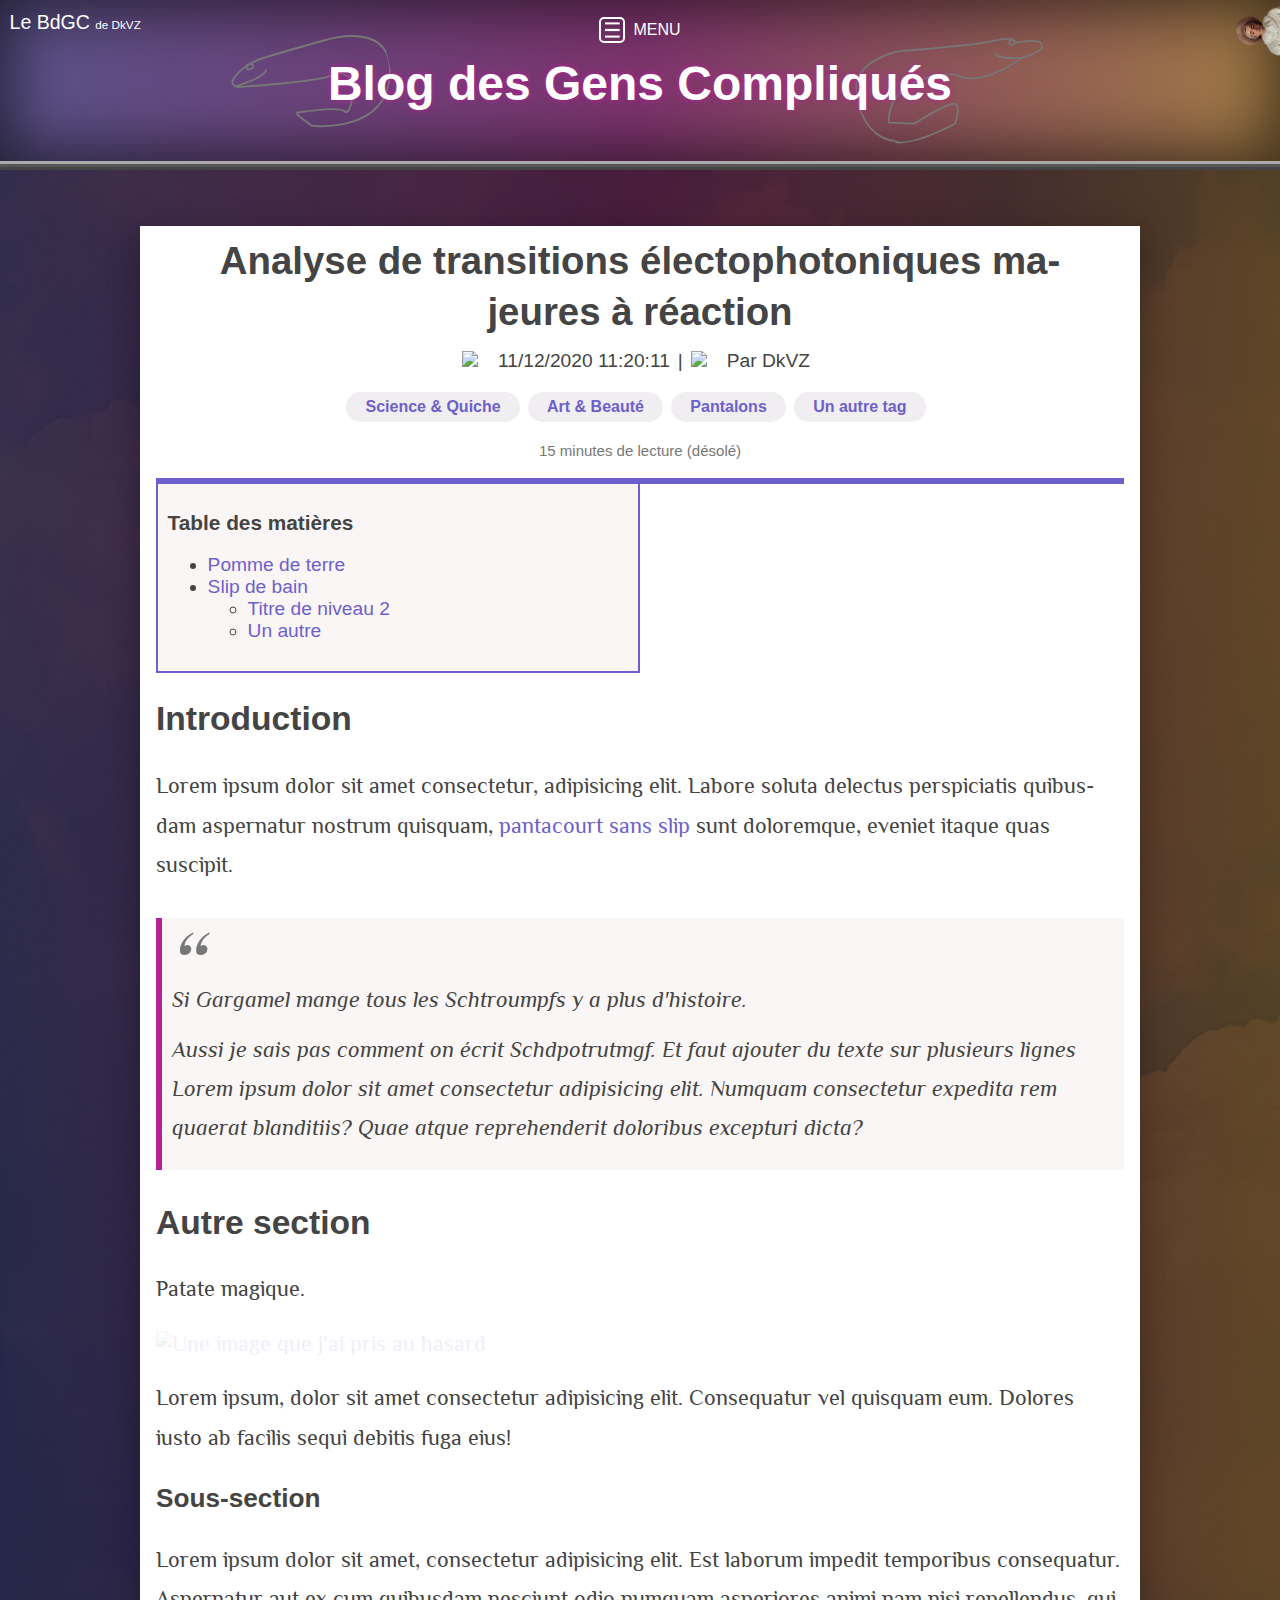
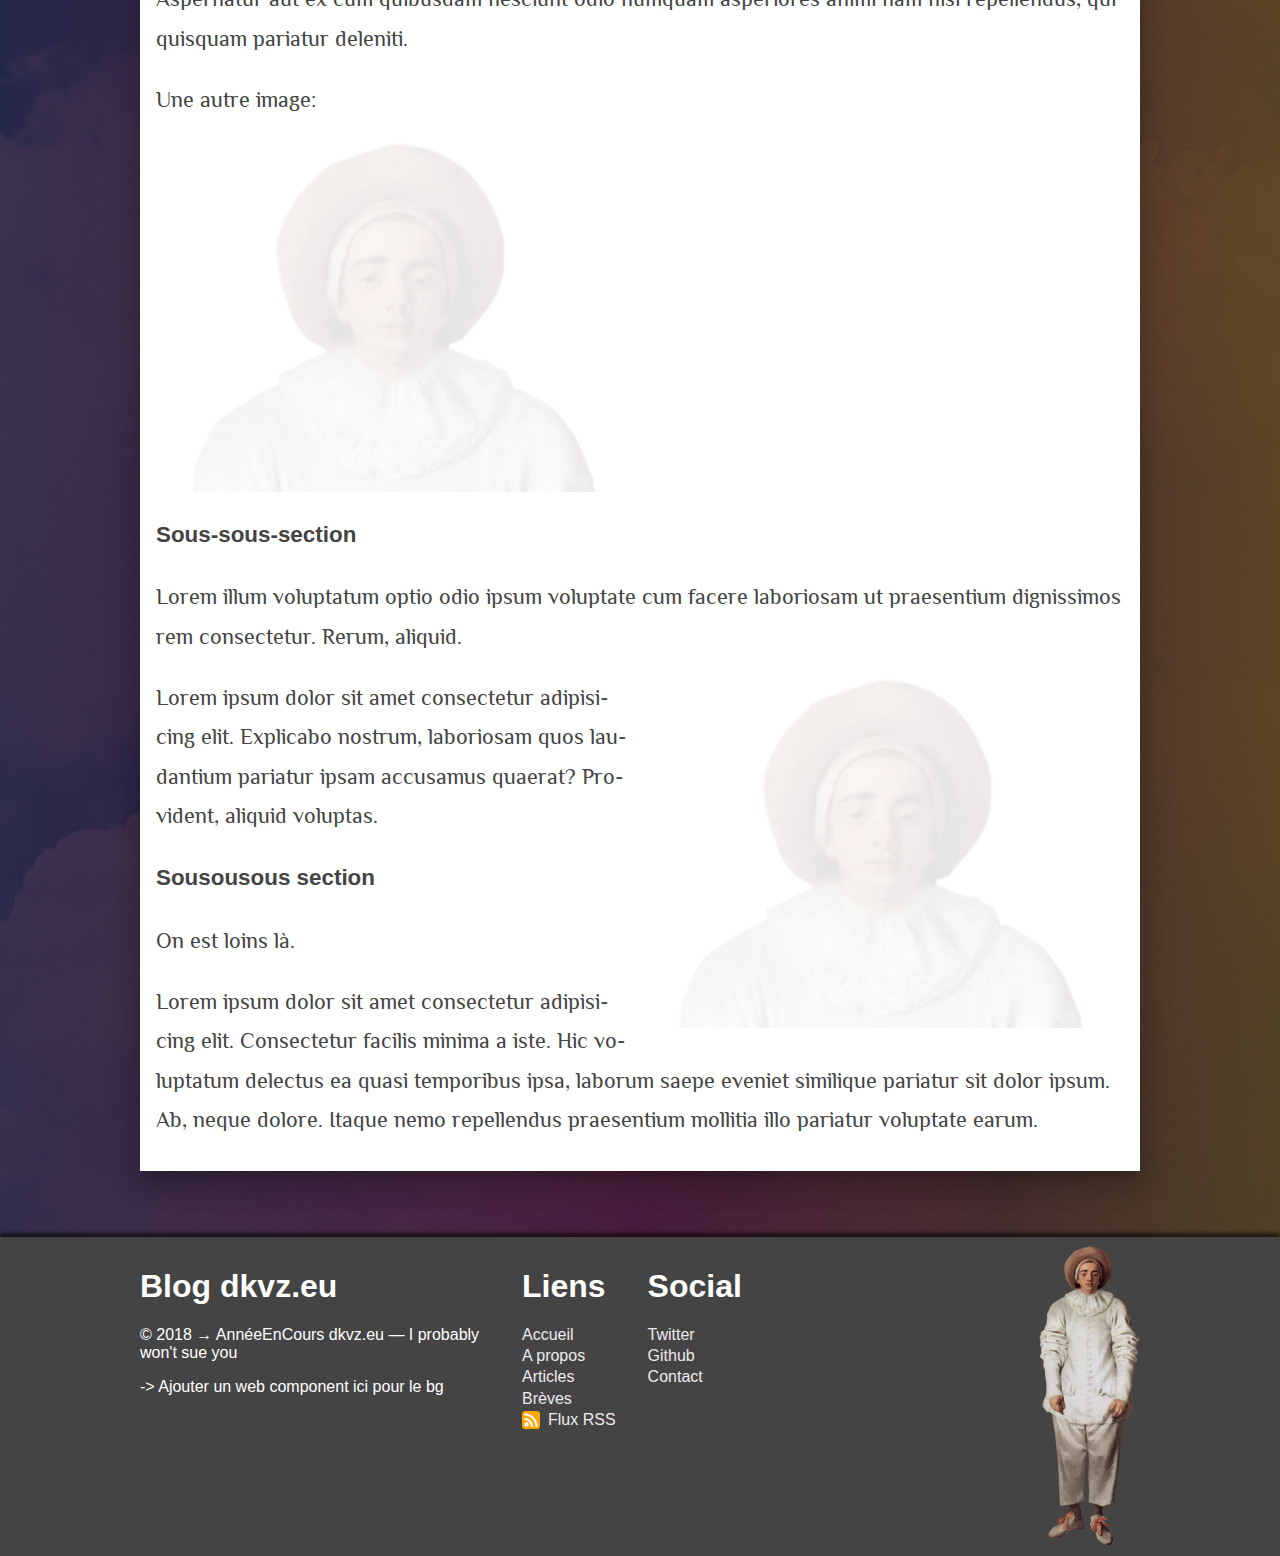
==== commit 38271d07: "Struggling with z-order to allow something to appear in the bottom of header" ====
--- a/src/article.html
+++ b/src/article.html
@@ -8,6 +8,11 @@
   <link rel="preconnect" href="https://fonts.gstatic.com" crossorigin>
   <link href="https://fonts.googleapis.com/css2?family=Philosopher:ital,wght@0,400;0,700;1,400;1,700&display=swap" rel="stylesheet"> 
   <link rel="stylesheet" href="css/style.css">
+  <!-- Pretty sure that script cannot be deferred; 
+    Global Styles have to be declared above -->
+  <link rel="stylesheet" href="css/light.css" media="(prefers-color-scheme: light)">
+  <link rel="stylesheet" href="css/dark.css" media="(prefers-color-scheme: dark)">
+  <script type="module" src="https://unpkg.com/dark-mode-toggle"></script>
   <title>DkVZ.eu Blog 3.0 - Proof of concept</title>
   <noscript>
     <style>
@@ -101,10 +106,10 @@
           Analyse de transitions électophotoniques majeures à réaction
         </h1>
         <div class="article-header__desc mt-2">
-          <img width="28" src="img/calendar-alt.svg" class="icon" alt="Publié le">
+          <img width="28" src="img/calendar-alt.svg" class="icon invertable--img" alt="Publié le">
           <span>11/12/2020 11:20:11</span>
           <span>|</span>
-          <img width="28" src="img/edit.svg" class="icon" alt="Ecrit par">
+          <img width="28" src="img/edit.svg" class="icon invertable--img" alt="Ecrit par">
           <span>Par DkVZ</span>
         </div>
         <div class="article-header__desc">
--- a/src/css/style.css
+++ b/src/css/style.css
@@ -2,7 +2,7 @@
   box-sizing: border-box;
 }
 
-html {
+:root {
   --primary-color: rgb(110, 96, 204);
   --accent-color: rgb(182, 35, 150);
   --accent-color-lighter: rgba(224, 66, 190, 0.7);
@@ -46,7 +46,9 @@
   background-image: url('../img/clouds3.jpg');
   background-repeat: repeat-y;
   background-size: contain;
-  background-image: linear-gradient(90deg, rgba(110, 96, 204, 0.7) 0%, rgba(182, 35, 150, 0.7) 50%, rgba(252, 176, 69, 0.7) 100%), url('../img/seamless_clouds3.jpg');
+  /* Lighter version:
+  background: linear-gradient(90deg, rgba(110, 96, 204, 0.7) 0%, rgba(182, 35, 150, 0.7) 50%, rgba(252, 176, 69, 0.7) 100%), url('../img/seamless_clouds3.jpg');*/
+  background: linear-gradient(rgba(0, 0, 0, 0.6), rgba(0, 0, 0, 0.6)), linear-gradient(90deg, rgba(110, 96, 204, 0.7) 0%, rgba(182, 35, 150, 0.7) 50%, rgba(252, 176, 69, 0.7) 100%), url('../img/seamless_clouds3.jpg');
 }
 
 .flex--center {
@@ -81,7 +83,7 @@
   left: 0;
   height: 100%;
   width: 100%;
-  z-index: 12;
+  z-index: 1;
   background-color: #000;
   background-color: rgba(0,0,0,0.6);
 }
@@ -154,6 +156,7 @@
 
 .header {
   position: absolute;
+  z-index: 2;
   top: 0;
   left: 0;
   width: 100%;
@@ -258,9 +261,9 @@
   height: 170px;
   width: 100%;
   background-color: var(--dark-color);
+  background-image: linear-gradient(90deg, rgba(110, 96, 204, 0.5) 0%, rgba(182, 35, 150, 0.5) 50%, rgba(252, 176, 69, 0.5) 100%);
   border-bottom: 3px solid var(--dark-color);
   color: var(--light-color);
-  z-index: -10;
   display: flex;
   flex-direction: column;
   justify-content: space-between;
@@ -438,6 +441,8 @@
 }
 
 .cta {
+  position: relative;
+  z-index: 1;
   margin-top: 110px;
   width: min-content;
 }
@@ -1137,55 +1142,3 @@
   }
 
 }
-
-/* Used when OS level dark mode is set */
-@media (prefers-color-scheme: dark) {
-
-  html {
-    --secondary-color: rgb(119, 119, 119);
-    --secondary-color-transp: rgba(119, 119, 119, 0.86);
-    --grayed-color: rgb(235, 237, 235);
-    --light-gray-color: #333;
-    --lighter-gray: #999;
-    --light-color: rgb(68, 68, 68);
-    /*--dark-color: var(--grayed-color);*/
-    --dark-color: rgb(202, 190, 202);
-    --dark-color-transp: rgba(235, 237, 235, 0.86);
-    --dark-color-extra-transp: rgb(235, 237, 235, 0.6);
-  }
-
-  .bg--gradient {
-    background-color: var(--light-color);
-    /*background: linear-gradient(to bottom, rgb(37, 6, 37) 0%,var(--light-color) 100%);*/
-    background: linear-gradient(to bottom,var(--light-color) 0%,  rgb(37, 6, 37) 100%);
-  }
-
-  .quote-card {
-    background-color: var(--dark-color-quote);
-  }
-
-  .invertable--img {
-    filter: invert();
-  }
-
-  .btn:hover, .btn:focus, .btn:active {
-    background-color: var(--secondary-color);
-    color: var(--dark-color);
-  }
-
-  body > footer {
-    color: var(--secondary-color);
-    /*background-color: var(--dark-color-quote);*/
-    background: linear-gradient(to bottom,var(--light-color) 0%,  rgb(37, 6, 37) 180%);
-    box-shadow: 0 -4px 4px rgba(0, 0, 0, .6);
-  }
-
-  .hero {
-    border-bottom: none;
-  }
-
-  .footer-sections p {
-    color: var(--dark-color);
-  }
-
-}--- a/src/css/light.css
+++ b/src/css/light.css
@@ -0,0 +1,57 @@
+/**
+TODO
+Lots of repeated styles from the default stylesheet are in here.
+Maybe it can be stripped down significantly.
+OR
+CSS props present in both light and dark.css can be REMOVED from
+default CSS.
+**/
+
+:root {
+  --secondary-color: #edebed;
+  --secondary-color-transp: rgba(237, 235, 237, 0.86);
+  --grayed-color: #777;
+  --light-gray-color: #aaa;
+  --lighter-gray: #faf6f6;
+  --light-color: #fff;
+  --dark-color: rgb(68, 68, 68);
+  --dark-color-transp: rgba(68, 68, 68, 0.86);
+  --dark-color-extra-transp: rgb(68, 68, 68, 0.6);
+}
+
+.bg--gradient {
+  background-color: var(--secondary-color);
+  /*background: linear-gradient(to bottom, rgba(220,220,220,0.9) 0%,rgba(69,90,100,0.9) 100%);*/
+  background: linear-gradient(to bottom, var(--secondary-color) 0%,rgba(68,68,68,0.9) 100%);
+}
+
+.quote-card {
+  background-color: var(--dark-color);
+}
+
+.btn:hover, .btn:focus, .btn:active {
+  background-color: var(--grayed-color);
+  color: var(--lighter-gray);
+}
+
+body > footer {
+  color: var(--light-color);
+  background-color: var(--dark-color);
+}
+
+.footer-sections p {
+  color: var(--light-color);
+}
+
+.pill {
+  background-color: var(--secondary-color-transp);
+}
+
+.pill a {
+  color: var(--primary-color);
+}
+
+.pill a:hover {
+  color: var(--accent-color);
+}
+
--- a/src/css/dark.css
+++ b/src/css/dark.css
@@ -0,0 +1,70 @@
+:root {
+  --secondary-color: rgb(119, 119, 119);
+  --secondary-color-transp: rgba(119, 119, 119, 0.86);
+  --grayed-color: rgb(235, 237, 235);
+  --light-gray-color: #333;
+  --lighter-gray: #999;
+  --light-color: rgb(68, 68, 68);
+  /*--dark-color: var(--grayed-color);*/
+  --dark-color: rgb(202, 190, 202);
+  --dark-color-transp: rgba(235, 237, 235, 0.86);
+  --dark-color-extra-transp: rgb(235, 237, 235, 0.6);
+}
+
+.bg--gradient {
+  background-color: var(--light-color);
+  /*background: linear-gradient(to bottom, rgb(37, 6, 37) 0%,var(--light-color) 100%);*/
+  background: linear-gradient(to bottom,var(--light-color) 0%,  rgb(37, 6, 37) 100%);
+}
+
+.quote-card {
+  background-color: var(--dark-color-quote);
+}
+
+.invertable--img {
+  filter: invert();
+}
+
+.btn:hover, .btn:focus, .btn:active {
+  background-color: var(--secondary-color);
+  color: var(--dark-color);
+}
+
+body > footer {
+  color: var(--secondary-color);
+  /*background-color: var(--dark-color-quote);*/
+  background: linear-gradient(to bottom,var(--light-color) 0%,  rgb(37, 6, 37) 180%);
+}
+
+.hero {
+  border-bottom: none;
+}
+
+.footer-sections p {
+  color: var(--dark-color);
+}
+
+.pill {
+  background-color: var(--light-gray-color);
+}
+
+.pill a {
+  color: var(--accent-color);
+}
+
+.pill a:hover {
+  color: var(--primary-color);
+}
+
+.article-toc {
+  background-color: var(--light-gray-color);
+  color: var(--dark-color);
+}
+
+.article-header__desc span {
+  color: var(--secondary-color);
+}
+
+blockquote {
+  background-color: var(--light-gray-color);
+}
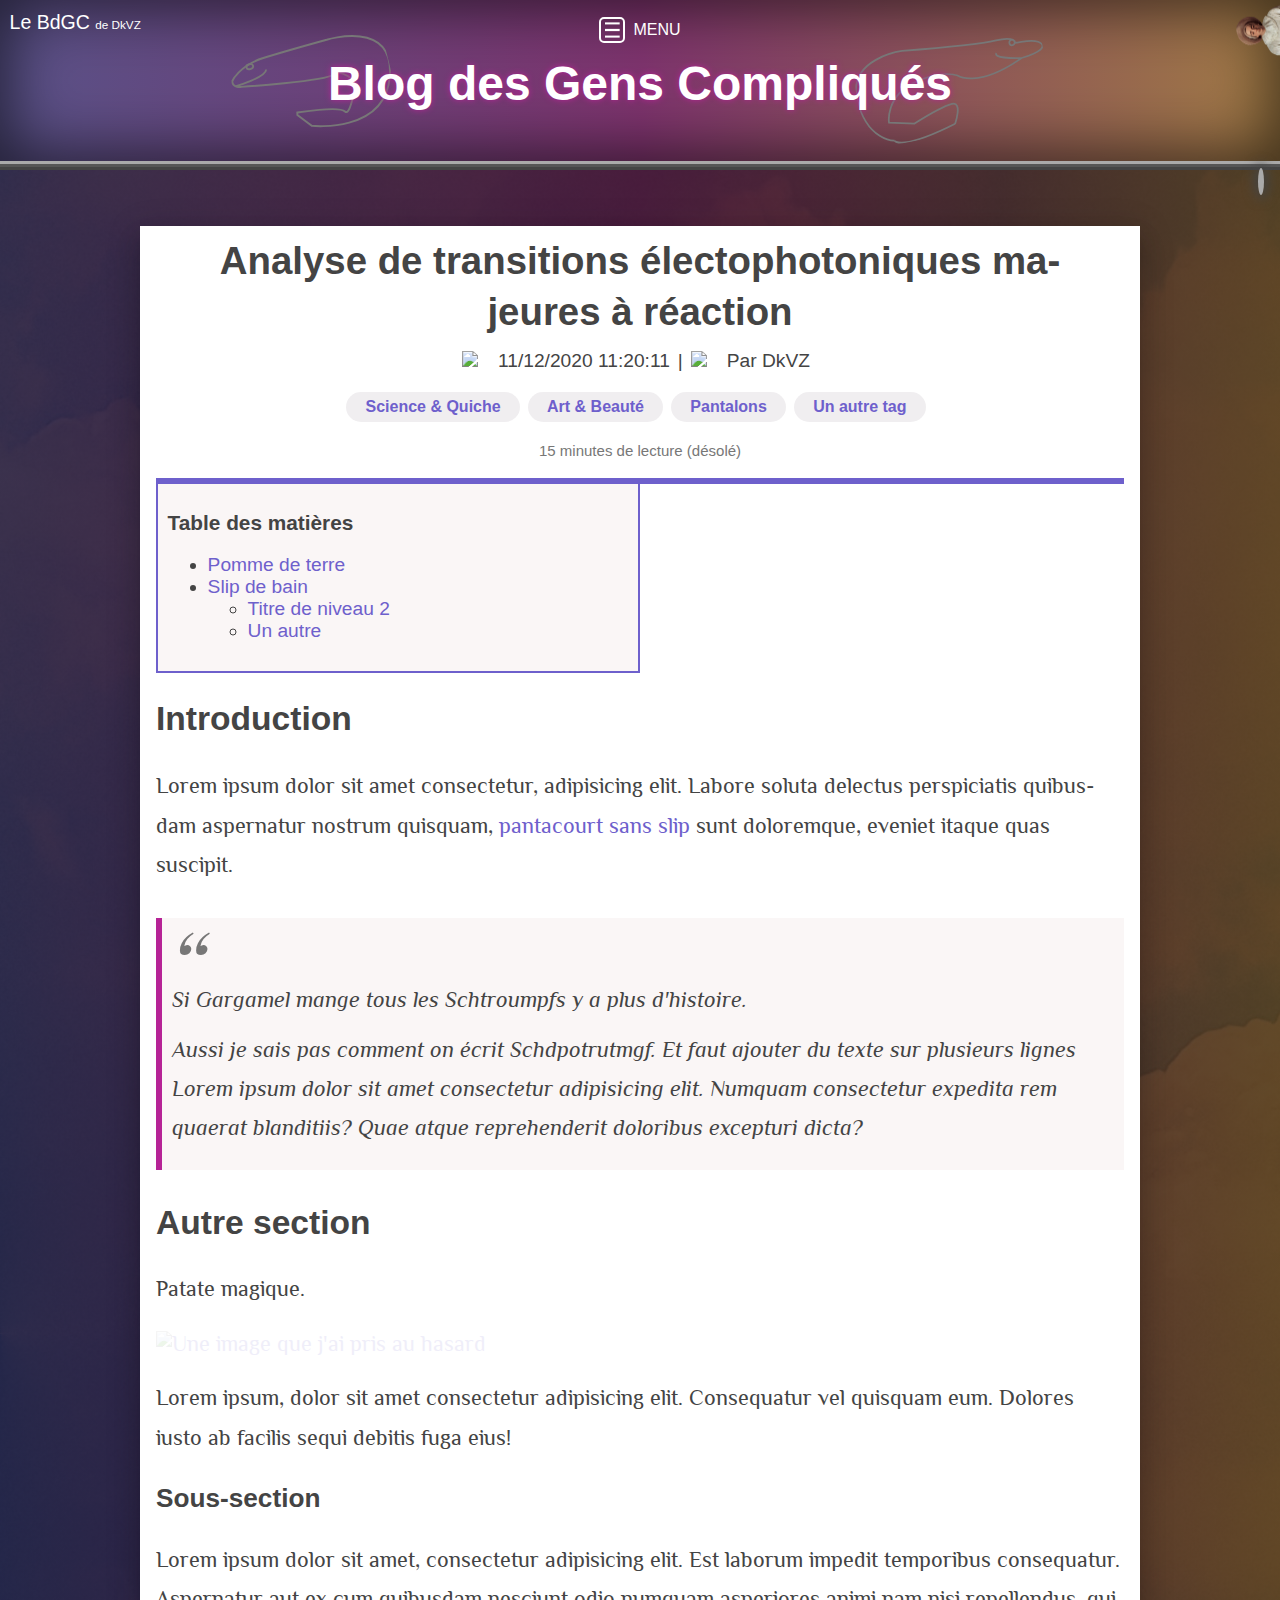
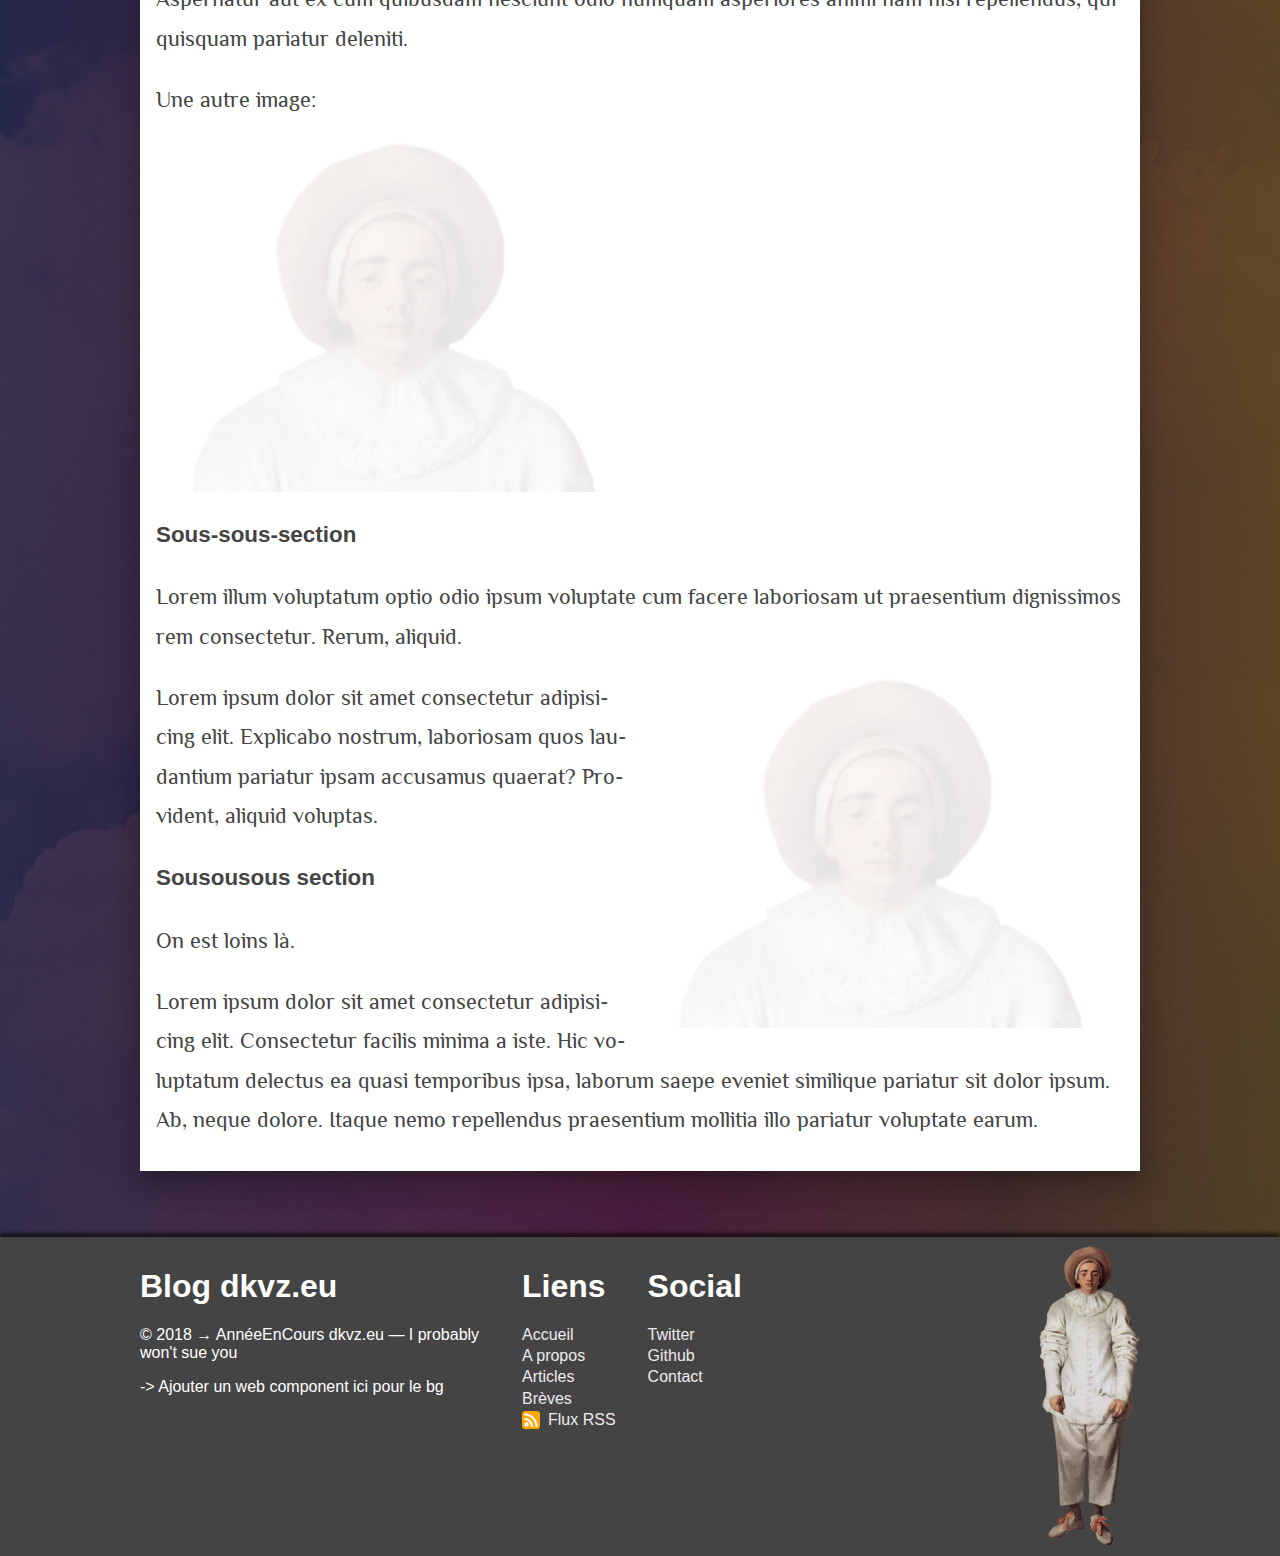
==== commit 4fa3372f: "Strip down light.css; Add theme toggle to article.html" ====
--- a/src/article.html
+++ b/src/article.html
@@ -91,11 +91,15 @@
     <div class="hero__mid">
       <h1 class="main-title">Blog des Gens Compliqués</h1>
     </div>
-    <!--
     <div class="hero__bottom">
-      Search bar will be here for pages other than the main
-    </div>
-    -->
+      <dark-mode-toggle
+        class="_js-only btn btn--highlight"
+        title="Mode sombre / clair"
+        id="dark-mode-toggle"
+        appearance="toggle"
+        permanent
+      ></dark-mode-toggle>
+    </div>
   </header>
 
   <main class="trans-left">
--- a/src/css/style.css
+++ b/src/css/style.css
@@ -34,6 +34,22 @@
   min-height: 100vh;
 }
 
+/*dark-mode-toggle {
+  border-radius: 20%;
+  border: 2px solid var(--primary-color);
+  box-shadow: 2px 2px 2px var(--light-color);
+}*/
+
+dark-mode-toggle::part(fieldset) {
+  display: flex;
+  justify-content: center;
+  align-items: center;
+}
+
+dark-mode-toggle::part(toggleLabel) {
+  padding: 0.4rem;
+}
+
 /** Utilities **/
 
 .bg--gradient {
@@ -292,6 +308,9 @@
 }
 
 .hero__bottom {
+  position: absolute;
+  bottom: -20px;
+  right: 16px;
   z-index: 2;
 }
 
@@ -529,7 +548,6 @@
   font-weight: bold;
 }
 
-
 .btn:hover, .btn:focus, .btn:active {
   background-color: var(--grayed-color);
   color: var(--lighter-gray);
@@ -538,6 +556,17 @@
 .btn:focus, .btn:active {
   padding: 0.4rem 0.8rem;
   border: 3px solid var(--accent-color);
+}
+
+.btn--highlight {
+  padding: 3px 3px;
+  border-radius: 50%;
+  box-shadow: 0px 0px 12px 4px var(--dark-color);
+}
+
+.btn--highlight:focus,
+.btn--highlight:active {
+  padding: 0;
 }
 
 /*.cta-buttons__btn {
@@ -1029,6 +1058,10 @@
     padding: var(--main-padding);
   }
 
+  dark-mode-toggle::part(toggleLabel) {
+    padding: 1rem;
+  }
+
   .main-title {
     font-size: 3rem;
   }
@@ -1121,6 +1154,10 @@
     padding: 0.4rem 1.2rem;
   }
 
+  .hero__bottom {
+    bottom: -26px;
+  }
+
 }
 
 @media(min-width: 650px) and (max-width: 1024px) {
--- a/src/css/light.css
+++ b/src/css/light.css
@@ -1,12 +1,3 @@
-/**
-TODO
-Lots of repeated styles from the default stylesheet are in here.
-Maybe it can be stripped down significantly.
-OR
-CSS props present in both light and dark.css can be REMOVED from
-default CSS.
-**/
-
 :root {
   --secondary-color: #edebed;
   --secondary-color-transp: rgba(237, 235, 237, 0.86);
@@ -18,40 +9,3 @@
   --dark-color-transp: rgba(68, 68, 68, 0.86);
   --dark-color-extra-transp: rgb(68, 68, 68, 0.6);
 }
-
-.bg--gradient {
-  background-color: var(--secondary-color);
-  /*background: linear-gradient(to bottom, rgba(220,220,220,0.9) 0%,rgba(69,90,100,0.9) 100%);*/
-  background: linear-gradient(to bottom, var(--secondary-color) 0%,rgba(68,68,68,0.9) 100%);
-}
-
-.quote-card {
-  background-color: var(--dark-color);
-}
-
-.btn:hover, .btn:focus, .btn:active {
-  background-color: var(--grayed-color);
-  color: var(--lighter-gray);
-}
-
-body > footer {
-  color: var(--light-color);
-  background-color: var(--dark-color);
-}
-
-.footer-sections p {
-  color: var(--light-color);
-}
-
-.pill {
-  background-color: var(--secondary-color-transp);
-}
-
-.pill a {
-  color: var(--primary-color);
-}
-
-.pill a:hover {
-  color: var(--accent-color);
-}
-
--- a/src/css/dark.css
+++ b/src/css/dark.css
@@ -68,3 +68,22 @@
 blockquote {
   background-color: var(--light-gray-color);
 }
+
+.header,
+.header__title,
+.menu-btn {
+  color: var(--grayed-color);
+}
+
+.menu-btn__icon rect,
+.header--sticky .menu-btn__icon rect {
+  fill: var(--grayed-color);
+}
+
+.menu-btn__icon {
+  border: 2px solid var(--dark-color);
+}
+
+.card__date-pill {
+  color: var(--grayed-color);
+}